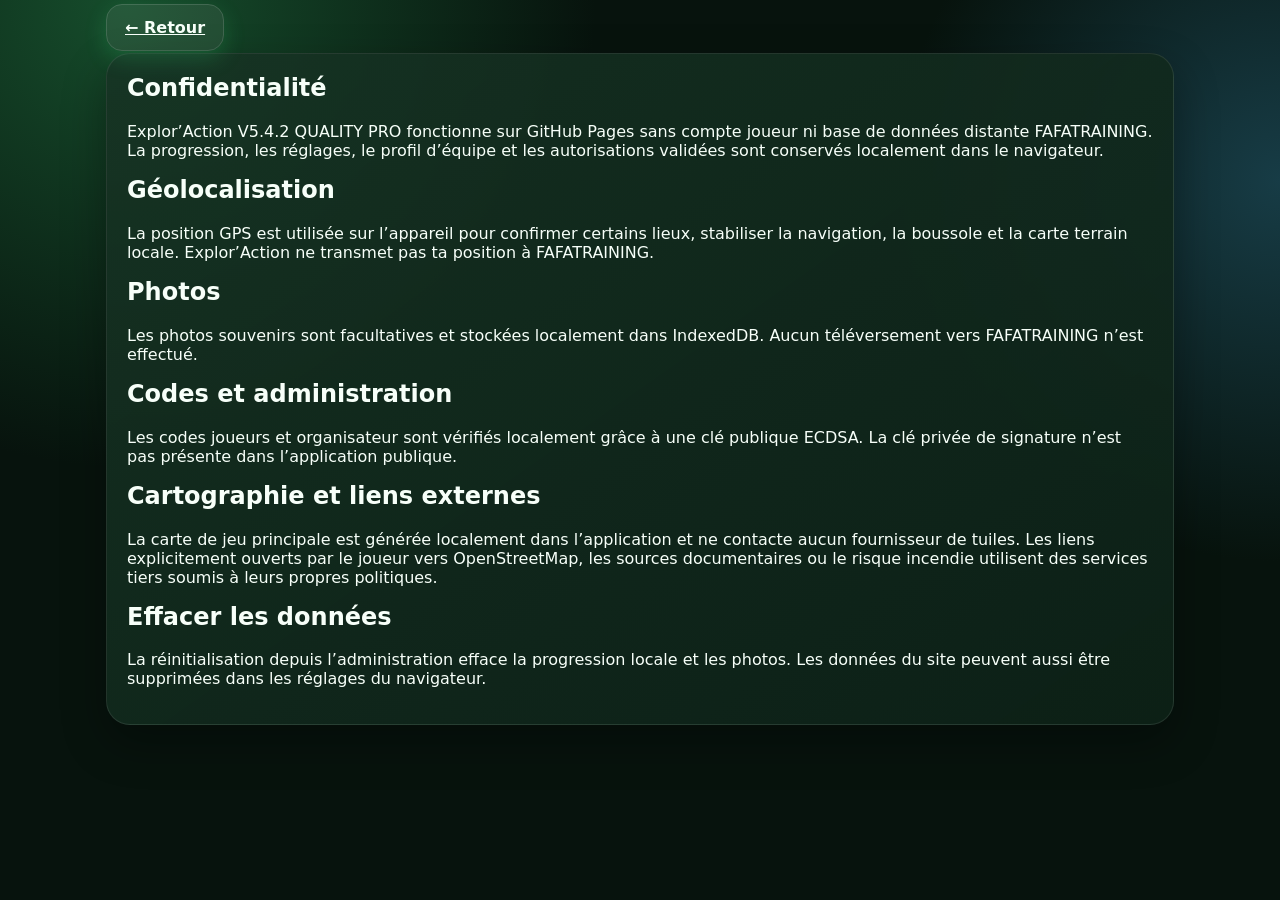
==== privacy.html @ eb4319bc "Add files via upload" ====
<!doctype html><html lang="fr"><head><meta charset="utf-8"><meta name="viewport" content="width=device-width,initial-scale=1"><meta name="theme-color" content="#07130d"><link rel="stylesheet" href="style.css?v=5.4.2"><title>Confidentialité – Explor’Action</title></head><body><main class="shell"><a class="btn secondary" href="./">← Retour</a><section class="card" style="margin-top:16px"><h1>Confidentialité</h1><p>Explor’Action V5.4.2 QUALITY PRO fonctionne sur GitHub Pages sans compte joueur ni base de données distante FAFATRAINING. La progression, les réglages, le profil d’équipe et les autorisations validées sont conservés localement dans le navigateur.</p><h2>Géolocalisation</h2><p>La position GPS est utilisée sur l’appareil pour confirmer certains lieux, stabiliser la navigation, la boussole et la carte terrain locale. Explor’Action ne transmet pas ta position à FAFATRAINING.</p><h2>Photos</h2><p>Les photos souvenirs sont facultatives et stockées localement dans IndexedDB. Aucun téléversement vers FAFATRAINING n’est effectué.</p><h2>Codes et administration</h2><p>Les codes joueurs et organisateur sont vérifiés localement grâce à une clé publique ECDSA. La clé privée de signature n’est pas présente dans l’application publique.</p><h2>Cartographie et liens externes</h2><p>La carte de jeu principale est générée localement dans l’application et ne contacte aucun fournisseur de tuiles. Les liens explicitement ouverts par le joueur vers OpenStreetMap, les sources documentaires ou le risque incendie utilisent des services tiers soumis à leurs propres politiques.</p><h2>Effacer les données</h2><p>La réinitialisation depuis l’administration efface la progression locale et les photos. Les données du site peuvent aussi être supprimées dans les réglages du navigateur.</p></section></main></body></html>
---- style.css ----
:root{--bg:#07130d;--panel:#10241a;--panel2:#173324;--green:#35e078;--mint:#a8ffc7;--white:#f7fff9;--muted:#a9c5b2;--danger:#ff6b6b;--gold:#ffd166;--blue:#4cc9f0;--r:24px}*{box-sizing:border-box}html{background:var(--bg);color:var(--white);font-family:Inter,ui-sans-serif,system-ui,-apple-system,BlinkMacSystemFont,"Segoe UI",sans-serif}body{margin:0;min-height:100vh;background:radial-gradient(circle at 10% 0,#164d2c 0,transparent 32%),radial-gradient(circle at 100% 20%,#173c46 0,transparent 26%),var(--bg)}button,input,select{font:inherit}button{cursor:pointer}.shell{width:min(1100px,100%);margin:auto;padding:18px 16px 96px}.top{display:flex;align-items:center;gap:14px;margin:8px 0 18px}.brand{width:74px;height:74px;border-radius:50%;object-fit:contain;filter:drop-shadow(0 8px 18px #0008)}h1,h2,h3,p{margin-top:0}.eyebrow{font-size:.78rem;letter-spacing:.16em;text-transform:uppercase;color:var(--mint);font-weight:800}.title{font-size:clamp(1.8rem,5vw,3.4rem);line-height:.95;margin-bottom:8px}.subtitle{color:var(--muted);line-height:1.5}.card{background:linear-gradient(145deg,#173324dd,#0d2117ee);border:1px solid #ffffff17;border-radius:var(--r);box-shadow:0 18px 45px #0005;padding:20px}.hero{padding:26px;background:linear-gradient(135deg,#1e5d36,#10291d 55%,#10323b);overflow:hidden;position:relative}.hero:after{content:"";position:absolute;width:260px;height:260px;border-radius:50%;background:#35e07818;right:-80px;top:-100px}.row{display:flex;gap:12px;align-items:center;flex-wrap:wrap}.grid{display:grid;grid-template-columns:repeat(auto-fit,minmax(250px,1fr));gap:16px}.btn{border:0;border-radius:16px;padding:13px 18px;font-weight:850;background:var(--green);color:#04130a;box-shadow:0 8px 22px #35e07833}.btn.secondary{background:#ffffff12;color:var(--white);border:1px solid #ffffff22}.btn.danger{background:var(--danger);color:#1c0505}.btn.gold{background:var(--gold);color:#251b00}.btn:disabled{opacity:.4;cursor:not-allowed}.input{width:100%;padding:14px 15px;border-radius:14px;border:1px solid #ffffff20;background:#06140d;color:var(--white);outline:none}.input:focus{border-color:var(--green)}label{font-weight:750;font-size:.9rem;color:var(--mint);display:block;margin:12px 0 7px}.mission{position:relative;overflow:hidden;min-height:230px;display:flex;flex-direction:column}.mission .icon{font-size:2rem}.mission .meta{color:var(--muted);font-size:.9rem}.mission .progress{margin-top:auto}.bar{height:9px;background:#ffffff12;border-radius:99px;overflow:hidden}.bar>i{display:block;height:100%;background:linear-gradient(90deg,var(--green),var(--blue));border-radius:99px}.pill{display:inline-flex;align-items:center;gap:6px;background:#ffffff10;border:1px solid #ffffff17;border-radius:999px;padding:7px 10px;font-size:.78rem;font-weight:750;color:#dfffe8}.stats{display:grid;grid-template-columns:repeat(4,1fr);gap:8px;margin:14px 0}.stat{background:#06140d;border-radius:16px;padding:12px;text-align:center}.stat b{font-size:1.25rem;display:block}.stat small{color:var(--muted)}.nav{position:fixed;left:50%;bottom:10px;transform:translateX(-50%);width:min(680px,calc(100% - 20px));background:#0b1e15ed;backdrop-filter:blur(18px);border:1px solid #ffffff1c;border-radius:22px;padding:8px;display:grid;grid-template-columns:repeat(5,1fr);z-index:20}.nav button{background:transparent;border:0;color:var(--muted);padding:8px 3px;font-size:.73rem}.nav button b{display:block;color:var(--white);font-size:1.1rem}.step-list{display:grid;gap:10px}.step{display:flex;gap:12px;align-items:center;padding:12px;border-radius:16px;background:#ffffff08;border:1px solid #ffffff10}.step.lock{opacity:.45}.step.done{border-color:#35e07855}.num{width:38px;height:38px;border-radius:12px;display:grid;place-items:center;background:#ffffff10;font-weight:900}.map{position:relative;height:380px;border-radius:22px;background:linear-gradient(150deg,#193c2a,#0b2d32);overflow:hidden;border:1px solid #ffffff18}.map:before{content:"";position:absolute;inset:0;background:repeating-linear-gradient(25deg,transparent 0 32px,#ffffff08 33px 34px),repeating-linear-gradient(115deg,transparent 0 45px,#ffffff06 46px 47px)}.sea{position:absolute;right:-8%;top:-10%;width:48%;height:125%;background:#16708a66;transform:rotate(8deg);border-left:2px solid #6bdcff55}.marker{position:absolute;width:34px;height:34px;border-radius:50% 50% 50% 0;transform:rotate(-45deg);background:var(--green);border:3px solid #d9ffe5;display:grid;place-items:center;box-shadow:0 8px 18px #0008}.marker span{transform:rotate(45deg);font-size:.72rem;font-weight:900;color:#04130a}.marker.lock{background:#68736c}.marker.done{background:var(--gold)}.player{position:absolute;width:20px;height:20px;background:var(--blue);border:4px solid white;border-radius:50%;box-shadow:0 0 0 7px #4cc9f033}.challenge{font-size:1.08rem;line-height:1.55}.feedback{min-height:24px;font-weight:800}.good{color:var(--green)}.bad{color:var(--danger)}.hint{border-left:4px solid var(--gold);background:#ffd16612;padding:12px;border-radius:0 12px 12px 0}.inventory{display:flex;gap:8px;flex-wrap:wrap}.token{background:#35e07815;border:1px solid #35e07844;color:var(--mint);padding:9px 11px;border-radius:12px;font-size:.85rem}.codebox{font-size:1.8rem;font-weight:950;letter-spacing:.14em;background:#06140d;padding:15px;border-radius:14px;text-align:center;color:var(--gold);word-break:break-all}.admin-list{display:grid;gap:10px}.admin-code{background:#06140d;padding:13px;border-radius:14px}.small{font-size:.82rem;color:var(--muted)}.modal{position:fixed;inset:0;background:#020a06dd;display:grid;place-items:center;padding:18px;z-index:50}.modal>.card{width:min(560px,100%);max-height:90vh;overflow:auto}.hidden{display:none!important}#toast{position:fixed;top:16px;left:50%;transform:translateX(-50%) translateY(-120px);background:#f7fff9;color:#07130d;padding:11px 16px;border-radius:999px;font-weight:850;z-index:99;transition:.25s;box-shadow:0 10px 35px #0008}#toast.show{transform:translateX(-50%) translateY(0)}.warning{background:#ff6b6b12;border:1px solid #ff6b6b44;color:#ffdada;padding:12px;border-radius:14px}.success-screen{text-align:center;padding:30px 10px}.trophy{font-size:5rem}.photo-box{border:2px dashed #ffffff2c;padding:16px;border-radius:16px;text-align:center}.toggle{display:flex;gap:8px;flex-wrap:wrap}.toggle button.active{background:var(--green);color:#04130a}.section-title{margin:28px 0 12px}.back{margin-bottom:12px}.timer{font-variant-numeric:tabular-nums}.access{max-width:520px;margin:7vh auto 0}.access .brand{width:130px;height:130px;display:block;margin:0 auto 16px}.center{text-align:center}@media(max-width:620px){.shell{padding:12px 12px 92px}.top .brand{width:58px;height:58px}.card{padding:16px}.stats{grid-template-columns:repeat(2,1fr)}.map{height:330px}.title{font-size:2rem}.nav{bottom:6px}.hero{padding:20px}}
/* V2 – guide FAFATRAINING interactif */
.access-wide{max-width:980px;margin:3vh auto 0}.access-brand{display:flex;align-items:center;gap:18px;margin-bottom:18px}.access-logo{width:108px;height:108px;border-radius:50%;object-fit:cover;box-shadow:0 14px 35px #0008;border:1px solid #ffffff22}.access-grid{display:grid;grid-template-columns:1.15fr .85fr;gap:16px;align-items:stretch}.access-panel{display:flex;flex-direction:column;justify-content:center}.code-input{font-size:1.05rem;letter-spacing:.08em}.brand-logo{width:74px;height:74px;border-radius:50%;object-fit:cover;filter:drop-shadow(0 8px 18px #0008)}.guide-card{display:grid;grid-template-columns:minmax(130px,210px) 1fr;gap:18px;align-items:center;background:linear-gradient(145deg,#111f18,#0b1611);border:1px solid #ffffff18;border-radius:var(--r);overflow:hidden;min-height:220px;box-shadow:0 18px 45px #0005}.guide-visual{align-self:stretch;min-height:220px;background:radial-gradient(circle at 50% 40%,#35e07820,transparent 52%),#030806;overflow:hidden}.guide-visual img{width:100%;height:100%;object-fit:cover;object-position:50% 15%;mix-blend-mode:screen}.guide-copy{padding:20px 20px 20px 0}.guide-copy p{color:var(--muted);line-height:1.55;margin-bottom:0}.guide-label{display:inline-flex;padding:6px 9px;border-radius:999px;background:#35e07817;border:1px solid #35e07842;color:var(--mint);font-size:.72rem;font-weight:900;letter-spacing:.08em;text-transform:uppercase}.home-hero{display:grid;grid-template-columns:1fr 230px;align-items:end;padding-bottom:0}.home-hero-copy{padding-bottom:26px;z-index:2}.hero-avatar{width:100%;max-height:300px;object-fit:contain;object-position:bottom;align-self:end;mix-blend-mode:screen;filter:drop-shadow(0 18px 30px #0009)}.mission-grid .mission{min-height:360px}.mission-avatar{position:absolute;right:-24px;bottom:-6px;width:150px;height:225px;object-fit:cover;object-position:50% 15%;opacity:.24;mix-blend-mode:screen;pointer-events:none;filter:saturate(.9)}.mission-content{position:relative;z-index:2;padding-right:56px;display:flex;flex-direction:column;height:100%}.mission-content .progress{margin-top:auto}.app-footer{margin:30px 0 4px;padding:16px;display:flex;align-items:center;justify-content:center;gap:12px;color:var(--muted);font-size:.82rem}.footer-logo{width:54px;height:54px;border-radius:50%;object-fit:cover}.modal-guide{position:relative}.modal-close{position:absolute;right:14px;top:10px;border:0;background:#ffffff10;color:white;width:36px;height:36px;border-radius:50%;font-size:1.4rem;z-index:2}.briefing{min-height:580px;border-radius:32px;overflow:hidden;background:linear-gradient(135deg,#184e2f,#0b1c13 55%,#0d2a31);border:1px solid #ffffff18;display:grid;grid-template-columns:1.15fr .85fr;align-items:end;box-shadow:0 24px 60px #0007}.brief-copy{padding:34px;align-self:center}.brief-copy .eyebrow{margin-top:16px}.brief-facts{display:flex;flex-wrap:wrap;gap:8px;margin:18px 0 20px}.brief-facts span{background:#ffffff0d;border:1px solid #ffffff18;border-radius:999px;padding:8px 10px;color:#dfffe8;font-size:.8rem}.brief-avatar{width:100%;height:560px;object-fit:contain;object-position:bottom;mix-blend-mode:screen;filter:drop-shadow(0 20px 34px #0009)}.mission-head{display:grid;grid-template-columns:76px 1fr 56px;gap:14px;align-items:center;margin:8px 0 14px}.mission-head-avatar{width:76px;height:76px;border-radius:20px;object-fit:cover;object-position:50% 10%;border:1px solid #ffffff20;mix-blend-mode:screen}.mini-logo{width:52px;height:52px;border-radius:50%;object-fit:cover}.step-hero{display:grid;grid-template-columns:1fr 150px;align-items:end;padding-bottom:0}.step-hero>div{padding-bottom:22px;z-index:2}.step-avatar{height:190px;width:150px;object-fit:cover;object-position:50% 10%;align-self:end;mix-blend-mode:screen;opacity:.72}.discovery{margin-top:18px;padding:16px;border-radius:20px;background:linear-gradient(145deg,#183b28,#0b1d14);border:1px solid #35e0783a;animation:popIn .35s ease}.discovery-title{display:flex;align-items:center;justify-content:space-between;font-weight:950;color:var(--mint);font-size:1.05rem}.discovery-body{display:grid;grid-template-columns:94px 1fr;gap:14px;align-items:center}.discovery-body img{width:94px;height:120px;object-fit:cover;object-position:50% 10%;border-radius:16px;mix-blend-mode:screen}.discovery-body p{margin:0;line-height:1.55}.speak-btn{border:1px solid #ffffff1c;background:#ffffff0c;color:var(--white);border-radius:999px;padding:7px 10px}.journal details,.solution{background:#06140d;border:1px solid #ffffff12;border-radius:14px;padding:11px 13px;margin:8px 0}.journal summary,.solution summary{cursor:pointer;font-weight:850;color:#e9fff0}.journal p{color:var(--muted);line-height:1.55}.score-guide{display:flex;align-items:center;gap:14px}.score-guide img{width:90px;height:110px;object-fit:cover;object-position:50% 10%;border-radius:18px;mix-blend-mode:screen}.badges{display:flex;gap:8px;flex-wrap:wrap;margin:8px 0 14px}.badge{padding:8px 10px;border-radius:999px;background:#ffd16614;border:1px solid #ffd1664a;color:#ffe8a6;font-weight:800;font-size:.8rem}.final-screen{display:grid;grid-template-columns:220px 1fr;align-items:end;text-align:left}.final-avatar{width:220px;max-height:360px;object-fit:cover;object-position:50% 8%;mix-blend-mode:screen;align-self:end}.final-screen .trophy{font-size:3.4rem}.final-screen input{max-width:440px}.mission-maillol{background:linear-gradient(145deg,#1b3624,#0e1f15)}.mission-wine{background:linear-gradient(145deg,#39231c,#16140e)}.mission-art{background:linear-gradient(145deg,#282a38,#10131b)}.mission-nature{background:linear-gradient(145deg,#123947,#0a1d23)}@keyframes popIn{from{opacity:0;transform:translateY(10px) scale(.98)}to{opacity:1;transform:none}}
@media(max-width:760px){.access-grid,.briefing{grid-template-columns:1fr}.guide-card{grid-template-columns:110px 1fr}.guide-visual{min-height:190px}.guide-copy{padding:16px 16px 16px 0}.home-hero{grid-template-columns:1fr 130px}.hero-avatar{max-height:220px}.briefing{min-height:unset}.brief-avatar{height:340px;order:-1;margin-top:-40px}.brief-copy{padding:22px}.mission-content{padding-right:40px}.mission-avatar{width:125px;height:190px}.final-screen{grid-template-columns:120px 1fr}.final-avatar{width:120px;height:240px}.discovery-body{grid-template-columns:76px 1fr}.discovery-body img{width:76px;height:100px}}
@media(max-width:520px){.access-brand{align-items:flex-start}.access-logo{width:82px;height:82px}.guide-card{grid-template-columns:1fr}.guide-visual{height:170px;min-height:0}.guide-visual img{object-fit:contain;object-position:center top}.guide-copy{padding:0 16px 18px}.home-hero{grid-template-columns:1fr 105px}.hero-avatar{max-height:185px}.mission-head{grid-template-columns:58px 1fr 42px}.mission-head-avatar{width:58px;height:58px}.mini-logo{width:40px;height:40px}.step-hero{grid-template-columns:1fr 95px}.step-avatar{width:95px;height:150px}.final-screen{grid-template-columns:1fr;text-align:center}.final-avatar{width:160px;height:210px;margin:auto}.final-screen input{margin:auto}.discovery-body{grid-template-columns:1fr;text-align:center}.discovery-body img{margin:auto;width:100px;height:120px}.score-guide img{width:70px;height:90px}}

/* EXPLOR’ACTION V3 — affordances claires : un bouton ressemble à un bouton, une info reste une info */
.explor-hero{align-items:center}.hero-actions,.feature-actions{display:flex;gap:10px;flex-wrap:wrap;margin-top:18px}.feature-actions{display:grid;grid-template-columns:repeat(4,minmax(130px,1fr));width:100%}.mini-action{cursor:pointer;border:1px solid rgba(255,255,255,.16);background:rgba(255,255,255,.055);color:inherit;border-radius:16px;padding:12px;text-align:left;transition:.2s}.mini-action:hover,.mini-action:focus{transform:translateY(-2px);border-color:var(--green);background:rgba(116,255,62,.08)}.mini-action b,.mini-action small{display:block}.mini-action small{opacity:.65;margin-top:4px}.flow-card{margin:16px 0;padding:16px;border:1px solid rgba(255,255,255,.1);border-radius:22px;background:rgba(255,255,255,.025)}.flow-title{display:flex;justify-content:space-between;gap:16px;align-items:end;margin-bottom:12px}.flow-title span{font-weight:900}.flow-title small{opacity:.65}.flow-steps{display:grid;grid-template-columns:repeat(3,1fr);gap:10px}.flow-steps button{cursor:pointer;color:inherit;text-align:left;border:1px solid rgba(255,255,255,.1);border-radius:16px;background:rgba(255,255,255,.04);padding:14px}.flow-steps button:hover{border-color:var(--green)}.flow-steps span{display:inline-grid;place-items:center;width:28px;height:28px;border-radius:50%;background:var(--green);color:#071108;font-weight:900;margin-right:8px}.flow-steps b,.flow-steps small{display:block}.flow-steps small{opacity:.6;margin:5px 0 0 36px}.section-block{scroll-margin-top:12px;margin-top:20px}.section-head{display:flex;justify-content:space-between;align-items:end;gap:20px;margin-bottom:12px}.village-strip{display:flex;gap:12px;overflow-x:auto;padding:4px 2px 14px;scroll-snap-type:x mandatory}.village-card{scroll-snap-align:start;cursor:pointer;flex:0 0 260px;min-height:245px;text-align:left;border-radius:22px;border:1px solid rgba(255,255,255,.12);padding:18px;color:inherit;background:linear-gradient(145deg,rgba(255,255,255,.07),rgba(255,255,255,.025));transition:.2s}.village-card:hover,.village-card.selected{transform:translateY(-3px);border-color:var(--green);box-shadow:0 0 0 1px rgba(116,255,62,.2),0 16px 40px rgba(0,0,0,.2)}.village-card .vicon{font-size:28px}.village-card small{display:block;text-transform:uppercase;font-weight:900;color:var(--green);margin-top:12px}.village-card p{opacity:.72}.availability{display:inline-block;margin-top:8px;padding:7px 10px;border-radius:999px;background:rgba(255,255,255,.08);font-size:12px}.availability.ready{background:rgba(116,255,62,.13);color:var(--green)}.setting-grid{display:grid;grid-template-columns:1fr 1fr;gap:12px}.big-toggle{display:grid;grid-template-columns:repeat(3,1fr);gap:8px}.big-toggle button{cursor:pointer;border:1px solid rgba(255,255,255,.12);background:rgba(255,255,255,.04);color:inherit;border-radius:14px;padding:14px}.big-toggle button.active{border-color:var(--green);background:rgba(116,255,62,.12);color:var(--green);font-weight:900}.launch-card{display:grid;grid-template-columns:150px 1fr;gap:18px;align-items:center}.launch-card img{width:100%;max-height:190px;object-fit:contain}.mission-grid{display:grid;grid-template-columns:repeat(2,1fr);gap:14px;margin-top:16px}.mission-select{cursor:pointer;display:grid;grid-template-columns:60px 1fr;gap:12px;text-align:left;color:inherit;border:1px solid rgba(255,255,255,.12);background:rgba(255,255,255,.035);border-radius:22px;padding:18px}.mission-select:hover{border-color:var(--green);transform:translateY(-2px)}.mission-select>span{font-size:38px}.notice{margin:16px 0;padding:14px;border-radius:16px;background:rgba(255,193,7,.08);border:1px solid rgba(255,193,7,.25)}.territory-map{position:relative;min-height:560px;border-radius:24px;margin-top:16px;background:radial-gradient(circle at 50% 45%,rgba(116,255,62,.12),transparent 35%),linear-gradient(145deg,#14242b,#091116);overflow:hidden}.territory-pin{position:absolute;left:var(--x);top:var(--y);transform:translate(-50%,-50%);cursor:pointer;border:1px solid rgba(255,255,255,.16);background:#111d22;color:white;border-radius:16px;padding:10px}.territory-pin span{display:block;font-size:11px;margin-top:3px}.territory-pin.ready{border-color:var(--green);box-shadow:0 0 20px rgba(116,255,62,.25)}.leaderboard{display:grid;gap:8px;margin-top:16px}.leaderboard>div{display:flex;justify-content:space-between;gap:15px;padding:14px;border-radius:14px;background:rgba(255,255,255,.045)}
@media(max-width:760px){.feature-actions{grid-template-columns:1fr 1fr}.flow-steps{grid-template-columns:1fr}.flow-title,.section-head{align-items:flex-start;flex-direction:column}.setting-grid,.mission-grid{grid-template-columns:1fr}.big-toggle{grid-template-columns:1fr}.launch-card{grid-template-columns:100px 1fr}.village-card{flex-basis:82vw}.territory-map{min-height:650px}}

/* EXPLOR’ACTION V5.4 — interface joueur, randonnée, GPS, narration et accessibilité */
body{overscroll-behavior-y:none}.topbar{display:flex;align-items:center;justify-content:space-between;gap:14px;margin:6px 0 16px}.top-actions{display:flex;align-items:center;gap:8px}.icon-btn{width:44px;height:44px;border-radius:14px;border:1px solid #ffffff22;background:#ffffff0e;color:#fff}.explor-hero{display:grid;grid-template-columns:1fr 220px;gap:20px;align-items:center}.hero-actions,.home-tools,.info-chips{display:flex;flex-wrap:wrap;gap:9px;margin-top:14px}.tool-btn{border:1px solid #ffffff22;background:#ffffff0d;color:#fff;border-radius:14px;padding:11px 13px;font-weight:800}.tool-btn:hover{border-color:var(--green);background:#35e07812}.flow-card{margin:16px 0;padding:16px;border:1px solid #ffffff18;background:#ffffff06;border-radius:20px}.flow-title{display:flex;justify-content:space-between;align-items:end;gap:12px;margin-bottom:10px}.flow-steps{display:grid;grid-template-columns:repeat(3,1fr);gap:10px}.flow-steps button{border:1px solid #ffffff18;background:#07180f;color:#fff;border-radius:16px;padding:14px;text-align:left}.flow-steps button:hover{border-color:var(--green)}.flow-steps span{display:inline-grid;place-items:center;width:29px;height:29px;border-radius:50%;background:var(--green);color:#05150b;font-weight:950;margin-right:8px}.flow-steps small,.flow-steps b{display:block}.flow-steps small{color:var(--muted);margin:5px 0 0 38px}.section-block{margin-top:24px;scroll-margin-top:10px}.section-head{display:flex;align-items:end;justify-content:space-between;gap:20px;margin-bottom:12px}.village-strip{display:flex;gap:12px;overflow:auto;padding:2px 2px 12px;scroll-snap-type:x mandatory}.village-card{flex:0 0 260px;scroll-snap-align:start;min-height:240px;border:1px solid #ffffff18;border-radius:22px;background:linear-gradient(145deg,#173324aa,#0b1911);color:#fff;padding:18px;text-align:left}.village-card.selected{cursor:pointer;border-color:#35e07880}.village-card.disabled{cursor:default;opacity:.62;filter:saturate(.6)}.village-card .vicon{font-size:30px}.village-card small{display:block;color:var(--mint);font-weight:850;text-transform:uppercase;margin-top:10px}.availability{display:inline-block;margin-top:8px;padding:7px 10px;border-radius:999px;background:#ffffff0c;border:1px solid #ffffff16;font-size:.75rem}.availability.ready{color:var(--mint);border-color:#35e07855;background:#35e07812}.setting-grid,.preflight-grid{display:grid;grid-template-columns:1fr 1fr;gap:14px}.big-toggle{display:grid;grid-template-columns:repeat(3,1fr);gap:8px}.big-toggle button{border:1px solid #ffffff1c;background:#06140d;color:#fff;border-radius:14px;padding:12px}.big-toggle button.active{background:#35e07818;border-color:var(--green);color:var(--mint);font-weight:900}.mission-grid{display:grid;grid-template-columns:repeat(2,1fr);gap:14px}.mission-select{display:grid;grid-template-columns:55px 1fr;gap:12px;text-align:left;border:1px solid #ffffff18;background:#ffffff06;color:#fff;border-radius:22px;padding:18px}.mission-select:hover{border-color:var(--green);transform:translateY(-2px)}.mission-select>span{font-size:36px}.progress-mini,.big-progress,.mission-progress{height:8px;border-radius:99px;background:#ffffff10;overflow:hidden}.progress-mini i,.big-progress i,.mission-progress i{display:block;height:100%;background:linear-gradient(90deg,var(--green),var(--blue));border-radius:99px}.offline-status{margin-top:16px;color:var(--muted);font-size:.8rem;padding-top:12px;border-top:1px solid #ffffff14}.checklist{display:grid;gap:8px;margin:12px 0}.checklist>div{background:#06140d;border:1px solid #ffffff12;border-radius:12px;padding:10px}.preflight-launch{margin-top:14px}.mission-shell{padding-bottom:92px}.mission-head{display:grid;grid-template-columns:60px 1fr 44px 44px;gap:10px;align-items:center}.mission-logo{width:54px;height:54px;border-radius:50%;object-fit:cover}.mission-head-copy small,.mission-head-copy b{display:block}.mission-head-copy small{color:var(--mint)}.mission-progress{margin:5px 0}.mission-nav{position:fixed;z-index:30;bottom:8px;left:50%;transform:translateX(-50%);width:min(720px,calc(100% - 16px));display:grid;grid-template-columns:repeat(5,1fr);gap:4px;background:#081a12ec;backdrop-filter:blur(16px);padding:7px;border:1px solid #ffffff1a;border-radius:18px}.mission-nav button{border:0;background:transparent;color:var(--muted);padding:10px 4px;border-radius:12px;font-size:.78rem}.mission-nav button.active{background:#35e07815;color:#fff}.step-top{display:flex;justify-content:space-between;gap:14px;align-items:flex-start}.step-score{text-align:right;font-size:1.6rem;font-weight:950;color:var(--gold)}.step-score small{display:block;font-size:.7rem;color:var(--muted)}.gps-gate{margin:16px 0;padding:15px;border-radius:18px;background:#0a1710;border:1px dashed #ffffff2a}.gps-gate.open{border-style:solid;border-color:#35e07855;background:#35e0780b}.nav-info{margin-top:12px;color:#dfffe8}.locked-challenge{padding:26px;text-align:center;border-radius:18px;background:#06140d;color:var(--muted)}.sos-link{margin-top:12px;border:0;background:transparent;color:#ffb1b1;text-decoration:underline}.challenge-block{padding-top:4px}.challenge-type{display:inline-flex;padding:7px 10px;border-radius:999px;background:#4cc9f012;color:#bdefff;font-size:.78rem;font-weight:850}.choice-grid{display:grid;grid-template-columns:repeat(2,1fr)}.compass-wrap{display:flex;gap:16px;align-items:center;margin-top:10px}.compass-arrow{width:60px;height:60px;display:grid;place-items:center;border-radius:50%;border:2px solid var(--green);font-size:2rem;color:var(--green);transition:transform .25s}.photo-bonus{margin:14px 0;padding:13px;border-radius:15px;background:#4cc9f00d;border:1px solid #4cc9f033}.photo-bonus input{margin-top:8px;max-width:100%}.route-svg{position:absolute;inset:0;width:100%;height:100%;pointer-events:none}.route-svg polyline{fill:none;stroke:#ffffff55;stroke-width:.8;vector-effect:non-scaling-stroke;stroke-dasharray:2 2}.marker.current{background:var(--green);box-shadow:0 0 0 7px #35e07822}.map-list{display:grid;gap:7px;margin-top:12px}.map-row{display:flex;align-items:center;gap:12px;width:100%;text-align:left;border:1px solid #ffffff12;background:#ffffff05;color:#fff;border-radius:14px;padding:10px}.map-row>span{width:30px;height:30px;display:grid;place-items:center;border-radius:10px;background:#ffffff0d;font-weight:900}.map-row small{display:block;color:var(--muted)}.map-row.lock{opacity:.4}.map-row.current{border-color:var(--green)}.photo-grid{display:grid;grid-template-columns:repeat(auto-fill,minmax(130px,1fr));gap:10px}.photo-grid figure{margin:0;background:#06140d;border-radius:14px;overflow:hidden}.photo-grid img{width:100%;height:110px;object-fit:cover}.photo-grid figcaption{padding:8px;font-size:.72rem;color:var(--muted)}.help-grid{display:grid;grid-template-columns:repeat(3,1fr);gap:10px;margin:14px 0}.audit-card{margin:14px 0}.audit-card details{background:#06140d;border:1px solid #ffffff12;border-radius:13px;padding:10px;margin:8px 0}.audit-card a,.master-map a{color:var(--mint)}.score-row{display:flex;justify-content:space-between;gap:12px;width:100%;text-align:left;background:#06140d;color:#fff;border:1px solid #ffffff12;border-radius:14px;padding:14px}.score-row span{color:var(--muted)}.leaderboard{display:grid;gap:8px}.guide-steps p{padding:8px 0;border-bottom:1px solid #ffffff0c}.master-map{display:grid;grid-template-columns:repeat(2,1fr);gap:12px;margin:15px 0}.master-group{background:#06140d;border:1px solid #ffffff12;border-radius:16px;padding:14px}.master-group a{display:block;padding:6px 0;text-decoration:none}.info-chips .pill{background:#06140d}.preflight-grid details,.card>details{margin-top:10px}.preflight-grid summary,.card>details summary{cursor:pointer;color:var(--mint);font-weight:850}
@media(max-width:760px){.explor-hero{grid-template-columns:1fr 125px}.flow-steps,.setting-grid,.preflight-grid,.mission-grid,.master-map,.help-grid{grid-template-columns:1fr}.big-toggle{grid-template-columns:1fr}.section-head,.flow-title{align-items:flex-start;flex-direction:column}.village-card{flex-basis:82vw}.choice-grid{grid-template-columns:1fr}.mission-head{grid-template-columns:50px 1fr 40px 40px}.mission-logo{width:46px;height:46px}.score-row{flex-direction:column}.mission-nav button{font-size:.68rem}.hero-avatar{max-height:210px}}
@media(max-width:480px){.explor-hero{grid-template-columns:1fr 92px}.home-tools{display:grid;grid-template-columns:1fr 1fr}.step-top{flex-direction:column}.step-score{text-align:left}.mission-nav button{padding:9px 1px}.mission-select{grid-template-columns:42px 1fr}.mission-select>span{font-size:29px}}

/* ===== V5 — randonnée réelle, accessibilité, carte progressive ===== */
.test-banner{position:sticky;top:0;z-index:80;margin:-6px -6px 10px;padding:10px 14px;border-radius:14px;background:#7f1d1d;color:#fff;font-weight:900;text-align:center;box-shadow:0 8px 20px #0007}.test-banner.compact{position:fixed;top:8px;right:8px;left:auto;margin:0;padding:7px 10px;font-size:.72rem}.research-card{cursor:pointer;opacity:.82}.research-card:hover{opacity:1;border-color:#4cc9f066}.route-filter{display:flex;flex-wrap:wrap;gap:8px;margin:0 0 14px}.route-filter button{border:1px solid #ffffff20;background:#06140d;color:#fff;border-radius:999px;padding:10px 14px;font-weight:850}.route-filter button.active{border-color:var(--green);background:#35e07818}.mission-kickers{display:flex;align-items:center;justify-content:space-between;gap:10px;flex-wrap:wrap}.difficulty-chip{display:inline-flex;align-items:center;gap:6px;padding:6px 10px;border-radius:999px;font-size:.76rem;font-weight:950;border:1px solid #ffffff22;white-space:nowrap}.difficulty-chip.route-facile,.route-facile .difficulty-chip{background:#35e07816;border-color:#35e07866;color:#aef7c8}.difficulty-chip.route-intermediaire,.route-intermediaire .difficulty-chip{background:#4cc9f014;border-color:#4cc9f066;color:#bdefff}.difficulty-chip.route-difficile,.route-difficile .difficulty-chip{background:#ffffff0f;border-color:#ffffff55;color:#fff}.physical-card{position:relative;overflow:hidden}.physical-card:before{content:"";position:absolute;left:0;top:0;bottom:0;width:4px;background:#ffffff33}.physical-card.route-facile:before{background:#35e078}.physical-card.route-intermediaire:before{background:#4cc9f0}.physical-card.route-difficile:before{background:#fff}.route-stats{display:flex;flex-wrap:wrap;gap:7px;margin:12px 0}.route-stats span{display:inline-flex;padding:7px 9px;border-radius:11px;background:#06140d;border:1px solid #ffffff12;font-size:.78rem;color:#eaf5ee}.preflight-stats span{font-size:.82rem}.etr{display:grid;grid-template-columns:repeat(3,1fr);gap:7px;margin:10px 0}.etr>span{display:flex;flex-direction:column;gap:2px;padding:9px;border-radius:12px;background:#ffffff07;border:1px solid #ffffff10;font-weight:900}.etr small{font-weight:500;color:var(--muted)}.metric-note{font-size:.77rem;color:var(--muted);line-height:1.45}.team-card label{display:block;margin-top:9px}.accessibility-card{margin-top:14px}.a11y-grid{display:grid;grid-template-columns:repeat(2,1fr);gap:10px;margin-top:12px}.a11y-grid label{display:flex;align-items:center;gap:8px;padding:10px;border-radius:12px;background:#06140d;border:1px solid #ffffff12}.method-card{margin-top:14px;border-color:#4cc9f033}.research-route{padding:12px 0;border-bottom:1px solid #ffffff12}.research-route:last-child{border-bottom:0}.research-route a{color:var(--mint)}.leaflet-map{height:330px;border-radius:18px;overflow:hidden;margin:12px 0;background:#07180f;border:1px solid #ffffff14;position:relative}.territory-map{height:420px}.map-loading{position:absolute;inset:0;display:grid;place-items:center;color:var(--muted);padding:20px;text-align:center}.schematic-map{margin-top:12px}.premium-result{padding:24px}.result-head{display:flex;gap:16px;align-items:center}.result-head img{width:92px;height:92px;border-radius:50%;object-fit:cover}.result-grid{display:grid;grid-template-columns:repeat(3,1fr);gap:10px;margin:18px 0}.result-grid>div{padding:15px;border-radius:16px;background:#06140d;border:1px solid #ffffff14;text-align:center}.result-grid b{display:block;font-size:1.35rem;color:var(--mint)}.result-grid small{color:var(--muted)}.result-actions{margin-top:18px}.a11y-large{font-size:118%}.a11y-contrast{--muted:#e1eee6}.a11y-contrast .card,.a11y-contrast .flow-card,.a11y-contrast .village-card{border-color:#ffffff55}.a11y-contrast .small,.a11y-contrast .subtitle{color:#e7f2eb}.a11y-reduce *{scroll-behavior:auto!important;animation:none!important;transition:none!important}.code-input{min-height:92px;resize:vertical;font-family:ui-monospace,SFMono-Regular,Menlo,monospace;word-break:break-all}.leaflet-container{font-family:inherit}.leaflet-popup-content-wrapper,.leaflet-popup-tip{background:#fff;color:#111}
@media(max-width:760px){.a11y-grid,.result-grid{grid-template-columns:1fr}.etr{grid-template-columns:1fr 1fr 1fr}.leaflet-map{height:280px}.territory-map{height:330px}.result-head{align-items:flex-start}.result-head img{width:70px;height:70px}}
@media(max-width:480px){.etr{grid-template-columns:1fr}.route-filter{display:grid;grid-template-columns:1fr 1fr}.result-head{flex-direction:column}.result-grid{grid-template-columns:1fr 1fr}}
.validation-chip{display:inline-block;margin:10px 0 4px;padding:7px 10px;border-radius:999px;border:1px solid rgba(255,185,70,.45);background:rgba(255,185,70,.10);font-size:.78rem;font-weight:800}

/* ===== V5.4 — expérience joueur épurée & narrative ===== */
.home-clean{padding-top:10px}.compact-top{margin-bottom:18px}.clean-home-hero{min-height:520px;display:grid;grid-template-columns:minmax(0,1.3fr) minmax(220px,.7fr);align-items:end;padding:42px 42px 0}.clean-home-hero .home-copy{padding-bottom:42px;position:relative;z-index:2}.clean-home-hero h1{font-size:clamp(2.7rem,7vw,5rem);margin:4px 0 6px;letter-spacing:-.05em}.home-mantra{font-size:clamp(1.15rem,2.4vw,1.65rem);font-weight:900;color:var(--mint);margin-bottom:10px}.big-cta{padding:15px 22px;font-size:1rem}.home-secondary{display:flex;gap:16px;align-items:center;flex-wrap:wrap;margin-top:14px}.text-link{border:0;background:transparent;color:var(--mint);font-weight:850;padding:7px 0;text-decoration:none}.text-link:hover{text-decoration:underline}.home-progress{font-size:.8rem;color:var(--muted)}.clean-avatar{max-height:440px;align-self:end}.home-promise{display:grid;grid-template-columns:repeat(4,1fr);gap:10px;margin-top:14px}.home-promise span{background:#ffffff08;border:1px solid #ffffff12;border-radius:16px;padding:13px;text-align:center;font-size:.82rem;font-weight:800;color:#dff8e6}.screen-intro{display:grid;grid-template-columns:auto 1fr;gap:16px;align-items:start;margin:22px 0 18px}.screen-intro h1{font-size:clamp(2rem,5vw,3.4rem);margin-bottom:7px}.step-counter{display:inline-grid;place-items:center;min-width:48px;height:36px;border-radius:999px;background:#35e07816;border:1px solid #35e07855;color:var(--mint);font-weight:950;font-size:.78rem}.territory-grid{display:grid;grid-template-columns:repeat(2,1fr);gap:14px}.territory-player-card{border:1px solid #ffffff16;background:linear-gradient(145deg,#11281c,#0b1c13);border-radius:22px;color:#fff;padding:20px;text-align:left;display:grid;grid-template-columns:58px 1fr;gap:14px;min-height:190px}.territory-player-card.ready{border-color:#35e07866;box-shadow:0 12px 35px #35e07812}.territory-player-card.soon{opacity:.72}.territory-player-card:hover{transform:translateY(-2px);border-color:#ffffff38}.territory-player-card .territory-icon{font-size:2.3rem}.territory-player-card small{color:var(--mint);font-weight:800}.territory-player-card h2{margin:5px 0 8px}.territory-player-card p{color:var(--muted);line-height:1.45}.territory-player-card b{color:var(--mint)}.back-link{margin:18px 0}.territory-story{min-height:430px;display:grid;grid-template-columns:minmax(0,1.25fr) minmax(210px,.75fr);align-items:end;padding:34px 34px 0}.territory-story>div{padding-bottom:34px;z-index:2}.territory-story h1{font-size:clamp(2.2rem,5vw,3.8rem);margin:7px 0 14px}.territory-lead{font-size:1.05rem;line-height:1.65;max-width:720px}.scenario-note{color:var(--muted);font-size:.83rem;line-height:1.5;border-left:3px solid #35e07855;padding-left:11px;margin-top:14px}.territory-progress{display:inline-flex;align-items:center;gap:9px;margin-top:16px;padding:9px 12px;border-radius:14px;background:#06140d;border:1px solid #ffffff16}.territory-progress b{font-size:1.25rem;color:var(--mint)}.compact-section{margin-top:20px}.clean-filter{margin-bottom:16px}.player-mission-grid{grid-template-columns:repeat(2,1fr)}.mission-player-card{border:1px solid #ffffff16;background:linear-gradient(145deg,#122a1d,#0a1a12);border-radius:24px;color:#fff;padding:20px;text-align:left;min-height:330px;display:flex;flex-direction:column;gap:8px;position:relative;overflow:hidden}.mission-player-card:before{content:"";position:absolute;left:0;top:0;bottom:0;width:4px;background:#ffffff33}.mission-player-card.route-facile:before{background:#35e078}.mission-player-card.route-intermediaire:before{background:#4cc9f0}.mission-player-card.route-difficile:before{background:#fff}.mission-player-card:hover{transform:translateY(-2px);border-color:#ffffff38}.mission-card-top{display:flex;align-items:center;justify-content:space-between}.mission-icon{font-size:2rem}.mission-player-card>small{color:var(--mint);font-weight:800}.mission-player-card h3{font-size:1.35rem;margin:2px 0 4px}.mission-player-card p{color:var(--muted);line-height:1.5}.player-metrics{display:flex;gap:7px;flex-wrap:wrap;margin:8px 0}.player-metrics span{display:inline-flex;align-items:center;gap:5px;border-radius:12px;background:#06140d;border:1px solid #ffffff12;padding:8px 9px;color:#dff5e6;font-size:.76rem}.player-metrics.large span{padding:10px 12px;font-size:.82rem}.card-bottom{margin-top:auto;padding-top:12px;border-top:1px solid #ffffff10;display:flex;justify-content:space-between;gap:10px;color:var(--muted);font-size:.78rem}.card-bottom b{color:var(--mint)}.adventure-detail{min-height:500px;display:grid;grid-template-columns:minmax(0,1.2fr) minmax(220px,.8fr);align-items:end;padding:34px 34px 0}.adventure-detail>div{padding-bottom:34px;z-index:2}.adventure-detail h1{font-size:clamp(2.4rem,6vw,4rem);margin:9px 0 13px}.adventure-teaser{font-size:1.05rem;line-height:1.6;max-width:700px}.detail-grid{display:grid;grid-template-columns:1fr 1fr;gap:14px;margin-top:14px}.detail-grid .card{line-height:1.6}.objective-box{display:flex;flex-direction:column;gap:5px;margin-top:18px;padding:14px;border-radius:16px;background:#35e07810;border:1px solid #35e07838}.objective-box small{color:var(--mint);font-weight:950;letter-spacing:.08em}.objective-box b{font-size:1.05rem}.terrain-dl{margin:0;display:grid;gap:8px}.terrain-dl>div{display:grid;grid-template-columns:110px 1fr;gap:12px;padding:9px 0;border-bottom:1px solid #ffffff0e}.terrain-dl dt{color:var(--muted);font-size:.82rem}.terrain-dl dd{margin:0;font-weight:800}.terrain-context{margin-top:14px}.resume-strip{display:flex;justify-content:space-between;align-items:center;gap:12px;margin-top:14px}.resume-strip div{display:flex;flex-direction:column;gap:3px}.setup-next{display:flex;justify-content:flex-end;margin-top:16px}.settings-details{margin-top:14px}.settings-details summary{font-weight:900;cursor:pointer}.briefing-player{display:grid;grid-template-columns:minmax(0,1.25fr) minmax(220px,.75fr);min-height:480px;overflow:hidden;padding:0;background:linear-gradient(135deg,#174f2e,#0c2116 58%,#0d3037)}.briefing-player .briefing-copy{padding:36px;align-self:center}.briefing-player img{width:100%;height:480px;object-fit:contain;object-position:bottom;align-self:end;mix-blend-mode:screen;filter:drop-shadow(0 18px 30px #0009)}.briefing-story{font-size:1.05rem;line-height:1.68}.clean-preflight{margin:14px 0}.checklist{display:grid;gap:10px;margin:14px 0}.checklist>div{padding:12px;border-radius:14px;background:#06140d;border:1px solid #ffffff12}.launch-card{display:flex;justify-content:space-between;align-items:center;gap:16px;margin-top:14px}.launch-card p{margin-bottom:4px}.admin-debug{margin-top:14px;border-color:#ffd16655}.story-beat{margin:18px 0;padding:15px 16px;border-radius:16px;background:linear-gradient(135deg,#35e07812,#4cc9f00d);border:1px solid #35e07835}.story-beat small{display:block;color:var(--mint);font-weight:950;letter-spacing:.09em;margin-bottom:6px}.story-beat p{margin:0;line-height:1.55}.ending-story{margin:18px 0;padding:18px;border-radius:18px;background:#35e0780d;border:1px solid #35e07835}.ending-story small{display:block;color:var(--mint);font-weight:950;letter-spacing:.08em;margin-bottom:7px}.ending-story p{margin:0;line-height:1.6}.territory-result{display:flex;flex-direction:column;gap:5px;margin:18px 0;padding:14px;border-radius:16px;background:#06140d;border:1px solid #ffffff15}.territory-result b{color:var(--mint)}.utility-grid{display:grid;grid-template-columns:1fr 1fr;gap:12px;margin:18px 0}.utility-card{border:1px solid #ffffff15;background:#07180f;border-radius:18px;color:#fff;padding:18px;text-align:left;display:flex;flex-direction:column;gap:5px}.utility-card b{font-size:1rem}.utility-card small{color:var(--muted)}.admin-entry{margin-top:16px;color:#8ca99a}.access-player{max-width:900px;padding-top:28px}.simple-brand{display:flex;align-items:center;gap:10px;margin-bottom:14px;color:var(--mint);font-weight:900}.simple-brand .access-logo{width:62px;height:62px}.access-immersive{min-height:560px;display:grid;grid-template-columns:minmax(0,1.1fr) minmax(240px,.9fr);align-items:end;padding:38px 38px 0}.access-immersive>div{padding-bottom:38px;z-index:2}.access-immersive .input{margin-bottom:14px}.access-immersive .text-link{display:block;margin-top:10px}.access-avatar{width:100%;max-height:500px;object-fit:contain;object-position:bottom;mix-blend-mode:screen}.soon-hero{min-height:430px;display:grid;grid-template-columns:1fr 260px;align-items:end;padding-bottom:0}.soon-hero>div{padding-bottom:28px;z-index:2}.guide-page{display:grid;grid-template-columns:250px 1fr;align-items:center}.guide-steps{display:grid;gap:7px}.guide-steps p{margin:0;padding:10px 0;border-bottom:1px solid #ffffff0d}.guide-steps p:last-child{border-bottom:0}

@media(max-width:760px){.clean-home-hero,.territory-story,.adventure-detail,.briefing-player,.access-immersive,.soon-hero{grid-template-columns:1fr 150px;min-height:auto;padding:24px 24px 0}.clean-home-hero .home-copy,.territory-story>div,.adventure-detail>div,.access-immersive>div,.soon-hero>div{padding-bottom:24px}.briefing-player .briefing-copy{padding:24px}.briefing-player img{height:320px}.home-promise{grid-template-columns:1fr 1fr}.territory-grid,.player-mission-grid,.detail-grid{grid-template-columns:1fr}.territory-player-card{min-height:150px}.mission-player-card{min-height:0}.terrain-dl>div{grid-template-columns:95px 1fr}.utility-grid{grid-template-columns:1fr 1fr}.guide-page{grid-template-columns:140px 1fr}.launch-card{align-items:flex-start;flex-direction:column}.launch-card .btn{width:100%}}
@media(max-width:480px){.clean-home-hero,.territory-story,.adventure-detail,.briefing-player,.access-immersive,.soon-hero{grid-template-columns:1fr;padding:20px}.clean-avatar,.territory-story .hero-avatar,.adventure-detail .hero-avatar,.briefing-player img,.access-avatar,.soon-hero .hero-avatar{max-height:230px;height:auto}.clean-home-hero .home-copy,.territory-story>div,.adventure-detail>div,.access-immersive>div,.soon-hero>div{padding-bottom:8px}.briefing-player .briefing-copy{padding:22px}.home-promise{grid-template-columns:1fr 1fr}.territory-player-card{grid-template-columns:46px 1fr;padding:16px}.territory-player-card .territory-icon{font-size:1.8rem}.utility-grid{grid-template-columns:1fr}.screen-intro{grid-template-columns:1fr}.step-counter{width:max-content}.guide-page{grid-template-columns:1fr}.guide-page .hero-avatar{max-height:200px;order:2}.player-metrics.large{display:grid;grid-template-columns:1fr}.route-filter.clean-filter{grid-template-columns:1fr 1fr}.home-secondary{align-items:flex-start;flex-direction:column;gap:3px}}

/* V5.4 — révélation narrative après validation */
.revealed-place{margin:0 0 14px;padding:14px 16px;border:1px solid rgba(53,224,120,.28);border-radius:16px;background:rgba(53,224,120,.07)}
.revealed-place small{display:block;color:var(--muted);font-weight:800;letter-spacing:.08em;margin-bottom:4px}
.revealed-place h3{margin:0;font-size:clamp(1.15rem,2vw,1.45rem)}

/* V5.4 — immersion, accessibilité et gameplay terrain */
button,.btn,.input,a{touch-action:manipulation}
button,.btn{min-height:44px}
button:focus-visible,.btn:focus-visible,.input:focus-visible,a:focus-visible,summary:focus-visible{outline:3px solid var(--mint);outline-offset:3px}
.mission-nav{grid-template-columns:repeat(4,1fr)}
.challenge-actions{margin-top:14px}
.multi-choice.active,.choice.active{background:var(--green);color:#04130a;border-color:var(--green)}
.sequence-answer{display:flex;flex-wrap:wrap;gap:8px;min-height:62px;margin:10px 0 12px;padding:12px;border-radius:14px;background:#06140d;border:1px dashed #ffffff2d}
.sequence-answer span{display:inline-flex;align-items:center;padding:8px 10px;border-radius:10px;background:#35e07813;border:1px solid #35e07835;color:#dfffe8;font-size:.86rem}
.sequence-choice:disabled{opacity:.35;text-decoration:line-through}
.story-beat h4{margin:5px 0 8px;color:var(--mint)}
.source-moved{margin-top:12px;padding-top:10px;border-top:1px solid #ffffff10}
.trail-gate{border-color:#ffd16655;background:#ffd16609}
.trail-note,.schematic-note,.child-route-warning{padding:13px 14px;border-radius:14px;background:#ffd1660d;border:1px solid #ffd16638;color:#fff5cf}
.child-route-warning{margin-top:14px}
.child-route-warning p{margin:6px 0 0;color:#f9edd0}
.map-fallback-row{margin-top:12px}
.journal-card{margin-top:14px}
.journal-chapter{margin:8px 0 12px;padding:11px 12px;border-radius:12px;background:#35e07809;border-left:3px solid var(--green)}
.journal-chapter p{margin:5px 0 0;color:var(--muted)}
.territory-finale-btn{margin-top:14px}
.four-fragments{display:flex;gap:8px;flex-wrap:wrap;margin-top:18px}
.four-fragments span{padding:8px 10px;border-radius:999px;background:#ffffff0e;border:1px solid #ffffff1d;color:#dfffe8;font-weight:800;font-size:.82rem}
.territory-epilogue{max-width:900px}
.territory-final-question{margin-top:16px}
.territory-ending{text-align:center;margin-top:20px;padding:22px;border-radius:18px;background:linear-gradient(135deg,#35e07812,#ffffff06);border:1px solid #35e07835}
.territory-ending .trophy{font-size:4rem}
.terrain-dl dd{line-height:1.4}
@media(max-width:620px){.mission-nav{grid-template-columns:repeat(4,1fr)}.mission-nav button{font-size:.72rem}.four-fragments{display:grid;grid-template-columns:1fr 1fr}.sequence-answer span{width:100%}}
/* V5.4 — cohérence marque FAFATRAINING : interface noir / blanc / vert */
:root{--gold:#a8ffc7;--blue:#86dba9}
.difficulty-chip.route-intermediaire,.route-intermediaire .difficulty-chip{background:#a8ffc710;border-color:#a8ffc766;color:#eafff0}
.mission-player-card.route-intermediaire:before,.physical-card.route-intermediaire:before{background:var(--mint)}
.challenge-type{background:#a8ffc710;color:#dfffe8;border:1px solid #a8ffc72b}
.trail-gate,.trail-note,.schematic-note,.child-route-warning{background:#a8ffc70b;border-color:#a8ffc73b;color:#eafff0}

/* V5.4 FINAL — épuration, narration et confort tous publics */
.home-clean{max-width:980px}
.clean-home-hero{min-height:480px}
.slim-intro{margin-bottom:18px}
.featured-territories{grid-template-columns:minmax(0,1fr)}
.featured-territory{min-height:190px}
.coming-territories{margin-top:18px;border:1px solid #ffffff14;border-radius:20px;background:#ffffff05;overflow:hidden}
.coming-territories>summary{cursor:pointer;list-style:none;padding:17px 18px;font-weight:900;color:var(--mint);display:flex;align-items:center;justify-content:space-between;gap:12px}
.coming-territories>summary::-webkit-details-marker{display:none}
.coming-territories>summary:after{content:'＋';font-size:1.2rem;color:var(--muted)}
.coming-territories[open]>summary:after{content:'−'}
.soon-territory-grid{padding:0 14px 14px;grid-template-columns:repeat(auto-fit,minmax(240px,1fr))}
.compact-soon{min-height:118px;padding:15px;opacity:.82}
.compact-soon p{display:none}
.soon-promise{margin:15px 0 0;padding:12px 14px;border-radius:14px;background:#ffffff08;border:1px solid #ffffff12;color:#dfffe8;font-weight:750}
.scenario-details{margin-top:16px;border-top:1px solid #ffffff12;padding-top:12px}
.scenario-details summary{cursor:pointer;color:var(--muted);font-size:.82rem;font-weight:800}
.scenario-details p{margin:9px 0 0;color:var(--muted);font-size:.84rem;line-height:1.55}
.clue-cards-grid{display:grid;grid-template-columns:repeat(auto-fit,minmax(190px,1fr));gap:10px;margin-top:14px}
.clue-card{padding:14px;border-radius:16px;background:linear-gradient(145deg,#35e0780e,#ffffff05);border:1px solid #35e0782c}
.clue-card span{display:block;color:var(--mint);font-size:.7rem;font-weight:950;letter-spacing:.08em;margin-bottom:6px}
.clue-card h4{margin:0 0 7px;font-size:1rem}
.clue-card p{margin:0;color:#d8e9dd;line-height:1.48;font-size:.86rem}
.new-clue{margin:14px 0;padding:16px;border-radius:17px;background:linear-gradient(135deg,#35e07818,#ffffff08);border:1px solid #35e07850;box-shadow:0 10px 30px #0003}
.new-clue small{color:var(--mint);font-weight:950;letter-spacing:.09em}
.new-clue h4{margin:6px 0 7px}.new-clue p{margin:0;line-height:1.5}
.final-clues{margin:18px 0}.final-question{margin:18px 0 10px;padding:15px;border-radius:15px;background:#06140d;border:1px solid #ffffff16;line-height:1.55}
.final-screen{text-align:left}.final-screen .trophy{text-align:center}.final-screen>div{width:100%;max-width:820px;margin:auto}
.challenge-block .guide-card{min-height:0;margin-top:10px;grid-template-columns:86px 1fr}
.challenge-block .guide-visual{min-height:105px}.challenge-block .guide-copy{padding:13px 13px 13px 0}.challenge-block .guide-copy h3{margin-bottom:4px}
.terrain-dl>div:last-child{border-bottom:0}
@media(max-width:620px){
  .clean-home-hero{min-height:auto}
  .soon-territory-grid{grid-template-columns:1fr}
  .clue-cards-grid{grid-template-columns:1fr}
  .challenge-block .guide-card{grid-template-columns:70px 1fr}.challenge-block .guide-visual{min-height:96px}
}

/* V5.4 — intégration visuelle FAFA et lisibilité */
.hero-avatar,.access-avatar,.briefing-player img,.guide-visual img{mix-blend-mode:screen;filter:drop-shadow(0 18px 30px #0009) saturate(.92) contrast(1.04);opacity:.94;mask-image:linear-gradient(to bottom,#000 0%,#000 76%,transparent 100%);-webkit-mask-image:linear-gradient(to bottom,#000 0%,#000 76%,transparent 100%)}
.mission-player-card:has(.expedition-badge){border-color:#ffd16655}.expedition-badge{display:inline-flex;padding:5px 8px;border-radius:999px;background:#ffd16618;border:1px solid #ffd16655;color:#ffe6a3;font-size:.72rem;font-weight:900}.flat-badge{display:inline-flex;padding:5px 8px;border-radius:999px;background:#4cc9f018;border:1px solid #4cc9f055;color:#bdefff;font-size:.72rem;font-weight:900}

/* V5.4 QUALITY */
.scenario-details{margin-top:12px}.scenario-details summary{cursor:pointer;color:var(--mint);font-weight:850}.expedition-preflight{border-color:#ffffff2d}.expedition-checks,.reco-grid{display:grid;grid-template-columns:repeat(3,1fr);gap:10px}.reco-card label{display:block;margin-top:12px}.reco-card select,.reco-card textarea,.reco-card input{width:100%;margin-top:6px}@media(max-width:760px){.expedition-checks,.reco-grid{grid-template-columns:1fr}}

/* V5.4.1 QUALITY PRO — terrain offline, GPS, accessibilité */
.sr-only{position:absolute!important;width:1px!important;height:1px!important;padding:0!important;margin:-1px!important;overflow:hidden!important;clip:rect(0,0,0,0)!important;white-space:nowrap!important;border:0!important}
.deep-status{margin:10px 0;padding:10px 12px;border-radius:12px;background:#35e07812;border:1px solid #35e07840;color:var(--mint);font-weight:800}
.offline-map-shell{margin:14px 0;border:1px solid #ffffff1c;border-radius:20px;overflow:hidden;background:#081810;min-height:280px}
.offline-svg-map{display:block;width:100%;height:auto;max-height:520px;background:#081810}.omap-bg{fill:#0b2117}.omap-grid{stroke:#ffffff12;stroke-width:1}.omap-route{fill:none;stroke:#a8ffc7;stroke-width:6;stroke-linecap:round;stroke-linejoin:round;stroke-dasharray:10 7;filter:drop-shadow(0 3px 4px #0008)}
.omap-point circle{fill:#7d8d83;stroke:#effff4;stroke-width:3}.omap-point.done circle{fill:#a8ffc7}.omap-point.current circle{fill:#35e078;stroke-width:5}.omap-point text{fill:#06140d;font-size:14px;font-weight:950}.omap-player{fill:#f7fff9;stroke:#35e078;stroke-width:7}.omap-accuracy{fill:#35e07812;stroke:#35e07866;stroke-width:2}.omap-north text{fill:#f7fff9;font-weight:950;font-size:18px}.omap-north path{fill:#35e078}.offline-map-legend{display:flex;gap:12px;flex-wrap:wrap;align-items:center;padding:10px 13px;background:#06140d;color:var(--muted);font-size:.78rem}.offline-map-legend b{margin-left:auto;color:var(--mint)}.offline-map-legend .dot{display:inline-block;width:10px;height:10px;border-radius:50%;margin-right:5px}.dot.player{background:#fff;border:2px solid #35e078}.dot.next{background:#35e078}.dot.done{background:#a8ffc7}.offline-map-empty{padding:30px;text-align:center;color:var(--muted)}
.gps-quality{margin-top:8px;padding:10px 12px;border-radius:12px;border:1px solid #ffffff1d;background:#ffffff08}.gps-quality.excellent,.gps-quality.good{border-color:#35e07866;background:#35e0780c}.gps-quality.fair{border-color:#a8ffc766}.gps-quality.poor{border-color:#ff6b6b66;background:#ff6b6b0c}.map-actions{margin-top:12px}
@media(max-width:620px){button,.btn{min-height:48px}.offline-map-legend b{width:100%;margin-left:0}.mission-nav button{min-height:52px}.icon-btn{min-width:48px}.access-immersive .big-cta{width:100%}}
@media(prefers-reduced-motion:reduce){*,*::before,*::after{scroll-behavior:auto!important;animation-duration:.01ms!important;animation-iteration-count:1!important;transition-duration:.01ms!important}}


/* V5.4.2 UX — FAFATRAINING EXPLORATION (territoire avant performance) */
.exploration-brand{align-items:center}.exploration-brand span{display:flex;flex-direction:column;line-height:1}.exploration-brand b{font-size:.92rem;letter-spacing:.08em}.exploration-brand small{font-size:.7rem;color:var(--mint);letter-spacing:.18em;margin-top:4px}.exploration-gate{background:radial-gradient(circle at 85% 20%,#4cc9f018,transparent 24%),linear-gradient(135deg,#123522,#0a1c13 54%,#0b2830);min-height:570px}.access-promise{font-size:1.08rem;line-height:1.65;max-width:610px;color:#d7eadf}.access-actions{display:grid;gap:10px;margin-top:22px;max-width:560px}.qr-primary{font-size:1.05rem;min-height:58px}.access-method{border:1px solid #ffffff18;background:#06140d88;border-radius:16px;padding:0 14px}.access-method summary{cursor:pointer;padding:14px 0;font-weight:850;color:var(--white)}.access-method[open]{padding-bottom:14px}.access-method label{margin-top:5px}.full-btn{width:100%;margin-top:10px}.access-reassurance{margin:16px 0 0;color:var(--muted);font-size:.82rem}.access-guide{position:relative;align-self:end;text-align:center}.access-guide p{font-size:.8rem;color:var(--muted);max-width:220px;margin:-8px auto 22px}.compass-stamp{position:absolute;right:10%;top:8%;font-size:4.5rem;color:#a8ffc71c;transform:rotate(12deg)}.qr-scanner-card,.qr-help{width:min(520px,100%);position:relative}.qr-camera{position:relative;overflow:hidden;border-radius:18px;background:#020604;aspect-ratio:3/4;max-height:65vh}.qr-camera video{width:100%;height:100%;object-fit:cover}.qr-frame{position:absolute;inset:18%;border:3px solid var(--green);border-radius:22px;box-shadow:0 0 0 999px #0007}.exploration-home{background:radial-gradient(circle at 78% 20%,#4cc9f01f,transparent 28%),linear-gradient(135deg,#17452c,#0d2117 55%,#0b2a31)}.exploration-signature{display:flex;flex-wrap:wrap;gap:8px;margin:18px 0 4px}.exploration-signature span{border:1px solid #ffffff18;background:#06140d88;border-radius:999px;padding:7px 10px;font-size:.75rem;color:#d7eadf}.exploration-intro{margin-bottom:18px}.exploration-territories{grid-template-columns:repeat(2,1fr)}.territory-player-card.featured-territory{display:grid;grid-template-columns:170px 1fr;padding:0;min-height:210px;overflow:hidden}.territory-card-copy{padding:22px;text-align:left}.territory-card-copy p{margin-bottom:18px}.territory-vista{position:relative;min-height:320px;overflow:hidden;border-radius:22px;background:linear-gradient(160deg,#0f3925,#0a1710)}.territory-vista.compact{min-height:100%;border-radius:0}.territory-vista:before,.territory-vista:after{content:"";position:absolute;border-radius:50%}.territory-vista:before{width:270px;height:270px;right:-90px;bottom:-130px;background:#35e07814;border:1px solid #a8ffc722}.territory-vista:after{width:190px;height:190px;left:-90px;top:-80px;background:#4cc9f012;border:1px solid #4cc9f01c}.vista-icon{position:absolute;left:22px;bottom:24px;font-size:4rem;filter:drop-shadow(0 10px 25px #0008)}.vista-compass{position:absolute;right:20px;top:18px;font-size:3.5rem;color:#ffffff20}.vista-route{position:absolute;width:140%;height:80px;left:-15%;top:46%;border-top:2px dashed #a8ffc75c;border-radius:50%;transform:rotate(-14deg)}.vista-word{position:absolute;font-style:normal;text-transform:uppercase;letter-spacing:.12em;font-size:.62rem;color:#dfffea99;background:#05100988;border:1px solid #ffffff12;padding:5px 8px;border-radius:999px}.word-1{left:16px;top:20px}.word-2{right:15px;bottom:78px}.word-3{left:54%;top:34%}.territory-vista-argeles{background:linear-gradient(155deg,#16452a,#0d2f35 56%,#183b4b)}.territory-vista-standre{background:linear-gradient(155deg,#3a3420,#20331e 56%,#0b2016)}.territory-vista-collioure{background:linear-gradient(155deg,#453028,#18333a 54%,#0b2430)}.territory-vista-portvendres{background:linear-gradient(155deg,#143338,#0d2830 54%,#172f24)}.territory-vista-banyuls{background:linear-gradient(155deg,#3b2829,#1c3222 56%,#0b2731)}.exploration-territory-hero{grid-template-columns:minmax(0,1.25fr) minmax(250px,.75fr);padding:32px;gap:26px;align-items:center}.exploration-territory-hero>div:first-child{padding-bottom:0}.exploration-territory-hero .territory-vista{width:100%;height:100%}.mission-key-metrics{display:grid;grid-template-columns:repeat(3,1fr);gap:8px;margin:10px 0 12px}.mission-key-metrics>span{background:#06140d;border:1px solid #ffffff12;border-radius:14px;padding:10px;display:flex;flex-direction:column;gap:3px}.mission-key-metrics b{font-size:.92rem;color:var(--white)}.mission-key-metrics small{font-size:.7rem;color:var(--muted);text-transform:uppercase;letter-spacing:.06em}.mission-player-card>p{margin-top:2px}.detail-metrics{max-width:600px;margin:18px 0}.exploration-adventure-detail{min-height:450px}.adventure-guide-avatar{max-height:390px;opacity:.88}.adventure-settings-link{display:block;margin-top:14px;text-align:left}.compact-details{margin-top:14px}.exploration-briefing{min-height:420px}.exploration-briefing img{height:420px;opacity:.86}.departure-card{margin-top:14px;background:linear-gradient(145deg,#143220,#0a1b12);border-color:#35e07838}.departure-main{display:grid;grid-template-columns:1.1fr .9fr;gap:18px;align-items:center}.departure-metrics{margin-bottom:0}.quick-checklist{margin:0}.quick-checklist>div{padding:13px 14px}.departure-actions{display:flex;gap:10px;justify-content:flex-end;margin-top:16px}.team-summary{text-align:right;margin:10px 0 0}.departure-details summary{font-weight:900;cursor:pointer}.departure-detail-grid{display:grid;grid-template-columns:1fr 1fr;gap:20px;padding-top:15px}.expedition-essentials{margin-top:16px}.explorer-mission-head{grid-template-columns:minmax(0,1fr) 48px 48px}.mission-title-mini{display:block;font-size:1rem;margin:2px 0 7px}.mission-mini-status{display:block;font-size:.72rem;color:var(--muted);margin-top:6px}.pause-exploration{display:grid;grid-template-columns:180px 1fr;align-items:center}.pause-exploration>div{z-index:1}.pause-exploration .hero-avatar{max-height:250px}.step-counter{display:none!important}
@media(max-width:760px){.exploration-territories{grid-template-columns:1fr}.territory-player-card.featured-territory{grid-template-columns:130px 1fr;min-height:180px}.territory-card-copy{padding:18px}.exploration-territory-hero{grid-template-columns:1fr 180px;padding:24px}.departure-main{grid-template-columns:1fr}.departure-actions{justify-content:stretch}.departure-actions .btn{flex:1}.team-summary{text-align:left}.departure-detail-grid{grid-template-columns:1fr}.access-guide p{display:none}}
@media(max-width:480px){.exploration-gate{padding:20px}.access-guide{display:none}.territory-player-card.featured-territory{grid-template-columns:95px 1fr}.territory-card-copy{padding:15px}.territory-card-copy h2{font-size:1.25rem}.vista-icon{font-size:2.6rem;left:16px;bottom:20px}.vista-word{display:none}.exploration-territory-hero{grid-template-columns:1fr;padding:20px}.exploration-territory-hero .territory-vista{min-height:150px}.mission-key-metrics{grid-template-columns:1fr 1fr}.mission-key-metrics>span:last-child{grid-column:1/-1}.departure-actions{flex-direction:column}.explorer-mission-head{grid-template-columns:minmax(0,1fr) 48px 48px}.pause-exploration{grid-template-columns:1fr}.pause-exploration .hero-avatar{max-height:170px;order:2}}
/* Accessibilité tactile des sections repliables */
details>summary{min-height:44px;display:flex;align-items:center;line-height:1.35}


/* V5.4.2 — identité FAFATRAINING Exploration, sans codes coaching/sport */
.ft-explore-mark{display:inline-flex;align-items:center;gap:10px;width:auto!important;height:auto!important;border-radius:0!important;object-fit:initial!important;filter:none!important;color:#f4fff7;text-decoration:none;flex:0 0 auto}
.ft-explore-emblem{position:relative;display:grid;place-items:center;width:46px;height:46px;min-width:46px;border-radius:50%;border:1.5px solid #72f4a4;background:radial-gradient(circle at 50% 50%,#153c28 0 42%,#07150e 43% 100%);box-shadow:inset 0 0 0 5px #07150e,0 7px 20px #0007}
.ft-explore-emblem:before,.ft-explore-emblem:after{content:"";position:absolute;background:#72f4a4;opacity:.85}
.ft-explore-emblem:before{width:2px;height:7px;top:2px;left:50%;transform:translateX(-50%);box-shadow:0 35px 0 #72f4a4}
.ft-explore-emblem:after{height:2px;width:7px;left:2px;top:50%;transform:translateY(-50%);box-shadow:35px 0 0 #72f4a4}
.ft-explore-emblem i{position:absolute;width:16px;height:16px;border:1px solid #72f4a4;transform:rotate(45deg);border-radius:3px;opacity:.45}
.ft-explore-emblem b{position:relative;z-index:2;font-size:.75rem;letter-spacing:-.04em;color:#fff}
.ft-explore-name{display:flex;flex-direction:column;line-height:1.02;gap:3px;text-align:left}
.ft-explore-name>b{font-size:.85rem;letter-spacing:.08em}
.ft-explore-name>small{font-size:.62rem;letter-spacing:.2em;color:#72f4a4;font-weight:900}
.ft-explore-mark.premium .ft-explore-emblem{width:62px;height:62px;min-width:62px;border-width:2px;background:radial-gradient(circle at 50% 50%,#194a30 0 42%,#06130c 43% 100%)}
.ft-explore-mark.premium .ft-explore-emblem:before{height:9px;box-shadow:0 49px 0 #72f4a4}.ft-explore-mark.premium .ft-explore-emblem:after{width:9px;box-shadow:49px 0 0 #72f4a4}
.ft-explore-mark.premium .ft-explore-emblem i{width:21px;height:21px}.ft-explore-mark.premium .ft-explore-emblem b{font-size:.92rem}
.result-head .result-brand-mark{min-width:210px}
.simple-brand.exploration-brand>span:last-child{display:none}
.access-logo .ft-explore-name,.brand-logo .ft-explore-name{display:flex}
@media(max-width:520px){.ft-explore-emblem{width:42px;height:42px;min-width:42px}.ft-explore-name>b{font-size:.78rem}.ft-explore-name>small{font-size:.56rem}.result-head{flex-direction:column}.result-head .result-brand-mark{min-width:0}}
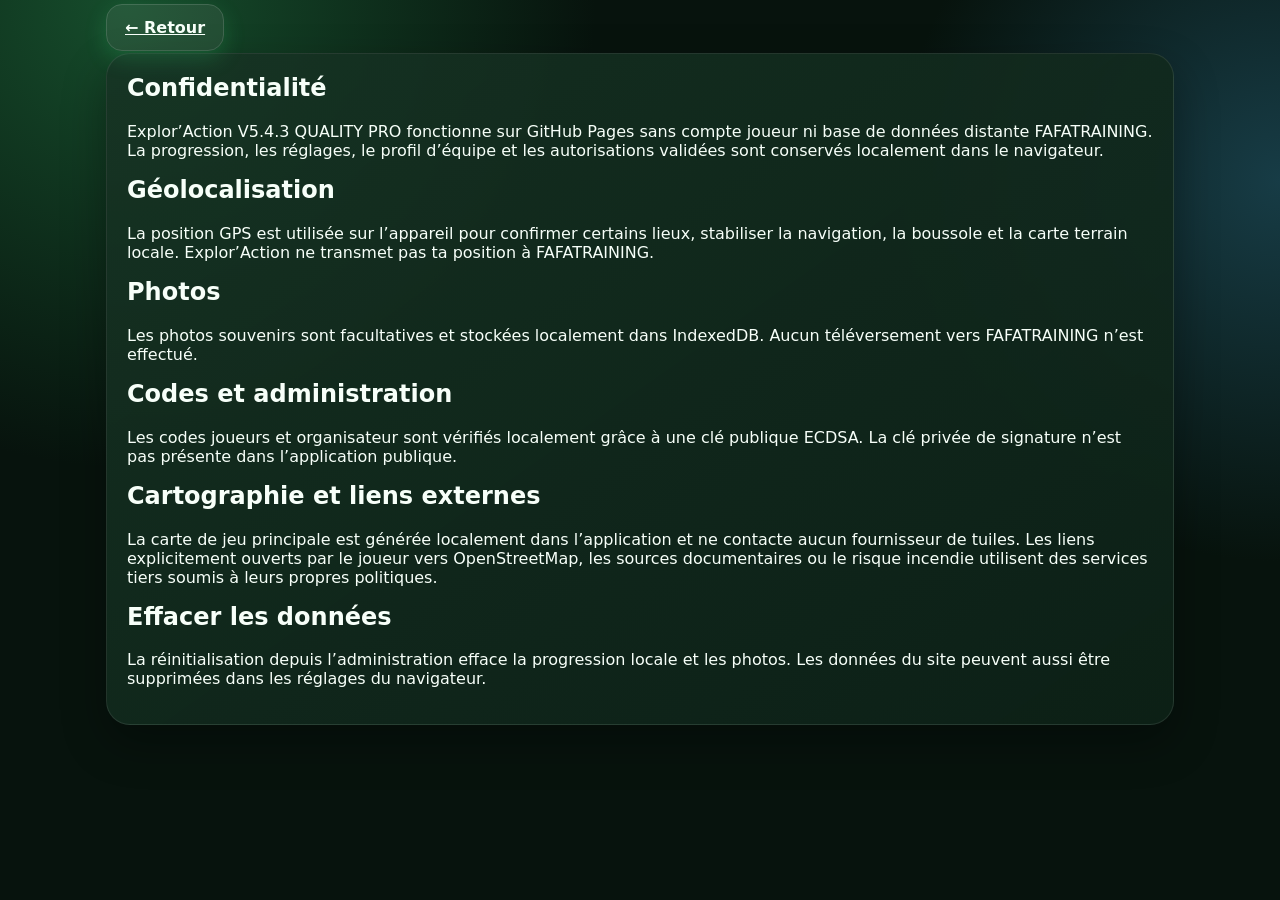
==== commit 64d40c5f: "Add files via upload" ====
--- a/privacy.html
+++ b/privacy.html
@@ -1 +1 @@
-<!doctype html><html lang="fr"><head><meta charset="utf-8"><meta name="viewport" content="width=device-width,initial-scale=1"><meta name="theme-color" content="#07130d"><link rel="stylesheet" href="style.css?v=5.4.2"><title>Confidentialité – Explor’Action</title></head><body><main class="shell"><a class="btn secondary" href="./">← Retour</a><section class="card" style="margin-top:16px"><h1>Confidentialité</h1><p>Explor’Action V5.4.2 QUALITY PRO fonctionne sur GitHub Pages sans compte joueur ni base de données distante FAFATRAINING. La progression, les réglages, le profil d’équipe et les autorisations validées sont conservés localement dans le navigateur.</p><h2>Géolocalisation</h2><p>La position GPS est utilisée sur l’appareil pour confirmer certains lieux, stabiliser la navigation, la boussole et la carte terrain locale. Explor’Action ne transmet pas ta position à FAFATRAINING.</p><h2>Photos</h2><p>Les photos souvenirs sont facultatives et stockées localement dans IndexedDB. Aucun téléversement vers FAFATRAINING n’est effectué.</p><h2>Codes et administration</h2><p>Les codes joueurs et organisateur sont vérifiés localement grâce à une clé publique ECDSA. La clé privée de signature n’est pas présente dans l’application publique.</p><h2>Cartographie et liens externes</h2><p>La carte de jeu principale est générée localement dans l’application et ne contacte aucun fournisseur de tuiles. Les liens explicitement ouverts par le joueur vers OpenStreetMap, les sources documentaires ou le risque incendie utilisent des services tiers soumis à leurs propres politiques.</p><h2>Effacer les données</h2><p>La réinitialisation depuis l’administration efface la progression locale et les photos. Les données du site peuvent aussi être supprimées dans les réglages du navigateur.</p></section></main></body></html>
+<!doctype html><html lang="fr"><head><meta charset="utf-8"><meta name="viewport" content="width=device-width,initial-scale=1"><meta name="theme-color" content="#07130d"><link rel="stylesheet" href="style.css?v=5.4.3"><title>Confidentialité – Explor’Action</title></head><body><main class="shell"><a class="btn secondary" href="./">← Retour</a><section class="card" style="margin-top:16px"><h1>Confidentialité</h1><p>Explor’Action V5.4.3 QUALITY PRO fonctionne sur GitHub Pages sans compte joueur ni base de données distante FAFATRAINING. La progression, les réglages, le profil d’équipe et les autorisations validées sont conservés localement dans le navigateur.</p><h2>Géolocalisation</h2><p>La position GPS est utilisée sur l’appareil pour confirmer certains lieux, stabiliser la navigation, la boussole et la carte terrain locale. Explor’Action ne transmet pas ta position à FAFATRAINING.</p><h2>Photos</h2><p>Les photos souvenirs sont facultatives et stockées localement dans IndexedDB. Aucun téléversement vers FAFATRAINING n’est effectué.</p><h2>Codes et administration</h2><p>Les codes joueurs et organisateur sont vérifiés localement grâce à une clé publique ECDSA. La clé privée de signature n’est pas présente dans l’application publique.</p><h2>Cartographie et liens externes</h2><p>La carte de jeu principale est générée localement dans l’application et ne contacte aucun fournisseur de tuiles. Les liens explicitement ouverts par le joueur vers OpenStreetMap, les sources documentaires ou le risque incendie utilisent des services tiers soumis à leurs propres politiques.</p><h2>Effacer les données</h2><p>La réinitialisation depuis l’administration efface la progression locale et les photos. Les données du site peuvent aussi être supprimées dans les réglages du navigateur.</p></section></main></body></html>
--- a/style.css
+++ b/style.css
@@ -8,7 +8,6 @@
 .explor-hero{align-items:center}.hero-actions,.feature-actions{display:flex;gap:10px;flex-wrap:wrap;margin-top:18px}.feature-actions{display:grid;grid-template-columns:repeat(4,minmax(130px,1fr));width:100%}.mini-action{cursor:pointer;border:1px solid rgba(255,255,255,.16);background:rgba(255,255,255,.055);color:inherit;border-radius:16px;padding:12px;text-align:left;transition:.2s}.mini-action:hover,.mini-action:focus{transform:translateY(-2px);border-color:var(--green);background:rgba(116,255,62,.08)}.mini-action b,.mini-action small{display:block}.mini-action small{opacity:.65;margin-top:4px}.flow-card{margin:16px 0;padding:16px;border:1px solid rgba(255,255,255,.1);border-radius:22px;background:rgba(255,255,255,.025)}.flow-title{display:flex;justify-content:space-between;gap:16px;align-items:end;margin-bottom:12px}.flow-title span{font-weight:900}.flow-title small{opacity:.65}.flow-steps{display:grid;grid-template-columns:repeat(3,1fr);gap:10px}.flow-steps button{cursor:pointer;color:inherit;text-align:left;border:1px solid rgba(255,255,255,.1);border-radius:16px;background:rgba(255,255,255,.04);padding:14px}.flow-steps button:hover{border-color:var(--green)}.flow-steps span{display:inline-grid;place-items:center;width:28px;height:28px;border-radius:50%;background:var(--green);color:#071108;font-weight:900;margin-right:8px}.flow-steps b,.flow-steps small{display:block}.flow-steps small{opacity:.6;margin:5px 0 0 36px}.section-block{scroll-margin-top:12px;margin-top:20px}.section-head{display:flex;justify-content:space-between;align-items:end;gap:20px;margin-bottom:12px}.village-strip{display:flex;gap:12px;overflow-x:auto;padding:4px 2px 14px;scroll-snap-type:x mandatory}.village-card{scroll-snap-align:start;cursor:pointer;flex:0 0 260px;min-height:245px;text-align:left;border-radius:22px;border:1px solid rgba(255,255,255,.12);padding:18px;color:inherit;background:linear-gradient(145deg,rgba(255,255,255,.07),rgba(255,255,255,.025));transition:.2s}.village-card:hover,.village-card.selected{transform:translateY(-3px);border-color:var(--green);box-shadow:0 0 0 1px rgba(116,255,62,.2),0 16px 40px rgba(0,0,0,.2)}.village-card .vicon{font-size:28px}.village-card small{display:block;text-transform:uppercase;font-weight:900;color:var(--green);margin-top:12px}.village-card p{opacity:.72}.availability{display:inline-block;margin-top:8px;padding:7px 10px;border-radius:999px;background:rgba(255,255,255,.08);font-size:12px}.availability.ready{background:rgba(116,255,62,.13);color:var(--green)}.setting-grid{display:grid;grid-template-columns:1fr 1fr;gap:12px}.big-toggle{display:grid;grid-template-columns:repeat(3,1fr);gap:8px}.big-toggle button{cursor:pointer;border:1px solid rgba(255,255,255,.12);background:rgba(255,255,255,.04);color:inherit;border-radius:14px;padding:14px}.big-toggle button.active{border-color:var(--green);background:rgba(116,255,62,.12);color:var(--green);font-weight:900}.launch-card{display:grid;grid-template-columns:150px 1fr;gap:18px;align-items:center}.launch-card img{width:100%;max-height:190px;object-fit:contain}.mission-grid{display:grid;grid-template-columns:repeat(2,1fr);gap:14px;margin-top:16px}.mission-select{cursor:pointer;display:grid;grid-template-columns:60px 1fr;gap:12px;text-align:left;color:inherit;border:1px solid rgba(255,255,255,.12);background:rgba(255,255,255,.035);border-radius:22px;padding:18px}.mission-select:hover{border-color:var(--green);transform:translateY(-2px)}.mission-select>span{font-size:38px}.notice{margin:16px 0;padding:14px;border-radius:16px;background:rgba(255,193,7,.08);border:1px solid rgba(255,193,7,.25)}.territory-map{position:relative;min-height:560px;border-radius:24px;margin-top:16px;background:radial-gradient(circle at 50% 45%,rgba(116,255,62,.12),transparent 35%),linear-gradient(145deg,#14242b,#091116);overflow:hidden}.territory-pin{position:absolute;left:var(--x);top:var(--y);transform:translate(-50%,-50%);cursor:pointer;border:1px solid rgba(255,255,255,.16);background:#111d22;color:white;border-radius:16px;padding:10px}.territory-pin span{display:block;font-size:11px;margin-top:3px}.territory-pin.ready{border-color:var(--green);box-shadow:0 0 20px rgba(116,255,62,.25)}.leaderboard{display:grid;gap:8px;margin-top:16px}.leaderboard>div{display:flex;justify-content:space-between;gap:15px;padding:14px;border-radius:14px;background:rgba(255,255,255,.045)}
 @media(max-width:760px){.feature-actions{grid-template-columns:1fr 1fr}.flow-steps{grid-template-columns:1fr}.flow-title,.section-head{align-items:flex-start;flex-direction:column}.setting-grid,.mission-grid{grid-template-columns:1fr}.big-toggle{grid-template-columns:1fr}.launch-card{grid-template-columns:100px 1fr}.village-card{flex-basis:82vw}.territory-map{min-height:650px}}
 
-/* EXPLOR’ACTION V5.4 — interface joueur, randonnée, GPS, narration et accessibilité */
 body{overscroll-behavior-y:none}.topbar{display:flex;align-items:center;justify-content:space-between;gap:14px;margin:6px 0 16px}.top-actions{display:flex;align-items:center;gap:8px}.icon-btn{width:44px;height:44px;border-radius:14px;border:1px solid #ffffff22;background:#ffffff0e;color:#fff}.explor-hero{display:grid;grid-template-columns:1fr 220px;gap:20px;align-items:center}.hero-actions,.home-tools,.info-chips{display:flex;flex-wrap:wrap;gap:9px;margin-top:14px}.tool-btn{border:1px solid #ffffff22;background:#ffffff0d;color:#fff;border-radius:14px;padding:11px 13px;font-weight:800}.tool-btn:hover{border-color:var(--green);background:#35e07812}.flow-card{margin:16px 0;padding:16px;border:1px solid #ffffff18;background:#ffffff06;border-radius:20px}.flow-title{display:flex;justify-content:space-between;align-items:end;gap:12px;margin-bottom:10px}.flow-steps{display:grid;grid-template-columns:repeat(3,1fr);gap:10px}.flow-steps button{border:1px solid #ffffff18;background:#07180f;color:#fff;border-radius:16px;padding:14px;text-align:left}.flow-steps button:hover{border-color:var(--green)}.flow-steps span{display:inline-grid;place-items:center;width:29px;height:29px;border-radius:50%;background:var(--green);color:#05150b;font-weight:950;margin-right:8px}.flow-steps small,.flow-steps b{display:block}.flow-steps small{color:var(--muted);margin:5px 0 0 38px}.section-block{margin-top:24px;scroll-margin-top:10px}.section-head{display:flex;align-items:end;justify-content:space-between;gap:20px;margin-bottom:12px}.village-strip{display:flex;gap:12px;overflow:auto;padding:2px 2px 12px;scroll-snap-type:x mandatory}.village-card{flex:0 0 260px;scroll-snap-align:start;min-height:240px;border:1px solid #ffffff18;border-radius:22px;background:linear-gradient(145deg,#173324aa,#0b1911);color:#fff;padding:18px;text-align:left}.village-card.selected{cursor:pointer;border-color:#35e07880}.village-card.disabled{cursor:default;opacity:.62;filter:saturate(.6)}.village-card .vicon{font-size:30px}.village-card small{display:block;color:var(--mint);font-weight:850;text-transform:uppercase;margin-top:10px}.availability{display:inline-block;margin-top:8px;padding:7px 10px;border-radius:999px;background:#ffffff0c;border:1px solid #ffffff16;font-size:.75rem}.availability.ready{color:var(--mint);border-color:#35e07855;background:#35e07812}.setting-grid,.preflight-grid{display:grid;grid-template-columns:1fr 1fr;gap:14px}.big-toggle{display:grid;grid-template-columns:repeat(3,1fr);gap:8px}.big-toggle button{border:1px solid #ffffff1c;background:#06140d;color:#fff;border-radius:14px;padding:12px}.big-toggle button.active{background:#35e07818;border-color:var(--green);color:var(--mint);font-weight:900}.mission-grid{display:grid;grid-template-columns:repeat(2,1fr);gap:14px}.mission-select{display:grid;grid-template-columns:55px 1fr;gap:12px;text-align:left;border:1px solid #ffffff18;background:#ffffff06;color:#fff;border-radius:22px;padding:18px}.mission-select:hover{border-color:var(--green);transform:translateY(-2px)}.mission-select>span{font-size:36px}.progress-mini,.big-progress,.mission-progress{height:8px;border-radius:99px;background:#ffffff10;overflow:hidden}.progress-mini i,.big-progress i,.mission-progress i{display:block;height:100%;background:linear-gradient(90deg,var(--green),var(--blue));border-radius:99px}.offline-status{margin-top:16px;color:var(--muted);font-size:.8rem;padding-top:12px;border-top:1px solid #ffffff14}.checklist{display:grid;gap:8px;margin:12px 0}.checklist>div{background:#06140d;border:1px solid #ffffff12;border-radius:12px;padding:10px}.preflight-launch{margin-top:14px}.mission-shell{padding-bottom:92px}.mission-head{display:grid;grid-template-columns:60px 1fr 44px 44px;gap:10px;align-items:center}.mission-logo{width:54px;height:54px;border-radius:50%;object-fit:cover}.mission-head-copy small,.mission-head-copy b{display:block}.mission-head-copy small{color:var(--mint)}.mission-progress{margin:5px 0}.mission-nav{position:fixed;z-index:30;bottom:8px;left:50%;transform:translateX(-50%);width:min(720px,calc(100% - 16px));display:grid;grid-template-columns:repeat(5,1fr);gap:4px;background:#081a12ec;backdrop-filter:blur(16px);padding:7px;border:1px solid #ffffff1a;border-radius:18px}.mission-nav button{border:0;background:transparent;color:var(--muted);padding:10px 4px;border-radius:12px;font-size:.78rem}.mission-nav button.active{background:#35e07815;color:#fff}.step-top{display:flex;justify-content:space-between;gap:14px;align-items:flex-start}.step-score{text-align:right;font-size:1.6rem;font-weight:950;color:var(--gold)}.step-score small{display:block;font-size:.7rem;color:var(--muted)}.gps-gate{margin:16px 0;padding:15px;border-radius:18px;background:#0a1710;border:1px dashed #ffffff2a}.gps-gate.open{border-style:solid;border-color:#35e07855;background:#35e0780b}.nav-info{margin-top:12px;color:#dfffe8}.locked-challenge{padding:26px;text-align:center;border-radius:18px;background:#06140d;color:var(--muted)}.sos-link{margin-top:12px;border:0;background:transparent;color:#ffb1b1;text-decoration:underline}.challenge-block{padding-top:4px}.challenge-type{display:inline-flex;padding:7px 10px;border-radius:999px;background:#4cc9f012;color:#bdefff;font-size:.78rem;font-weight:850}.choice-grid{display:grid;grid-template-columns:repeat(2,1fr)}.compass-wrap{display:flex;gap:16px;align-items:center;margin-top:10px}.compass-arrow{width:60px;height:60px;display:grid;place-items:center;border-radius:50%;border:2px solid var(--green);font-size:2rem;color:var(--green);transition:transform .25s}.photo-bonus{margin:14px 0;padding:13px;border-radius:15px;background:#4cc9f00d;border:1px solid #4cc9f033}.photo-bonus input{margin-top:8px;max-width:100%}.route-svg{position:absolute;inset:0;width:100%;height:100%;pointer-events:none}.route-svg polyline{fill:none;stroke:#ffffff55;stroke-width:.8;vector-effect:non-scaling-stroke;stroke-dasharray:2 2}.marker.current{background:var(--green);box-shadow:0 0 0 7px #35e07822}.map-list{display:grid;gap:7px;margin-top:12px}.map-row{display:flex;align-items:center;gap:12px;width:100%;text-align:left;border:1px solid #ffffff12;background:#ffffff05;color:#fff;border-radius:14px;padding:10px}.map-row>span{width:30px;height:30px;display:grid;place-items:center;border-radius:10px;background:#ffffff0d;font-weight:900}.map-row small{display:block;color:var(--muted)}.map-row.lock{opacity:.4}.map-row.current{border-color:var(--green)}.photo-grid{display:grid;grid-template-columns:repeat(auto-fill,minmax(130px,1fr));gap:10px}.photo-grid figure{margin:0;background:#06140d;border-radius:14px;overflow:hidden}.photo-grid img{width:100%;height:110px;object-fit:cover}.photo-grid figcaption{padding:8px;font-size:.72rem;color:var(--muted)}.help-grid{display:grid;grid-template-columns:repeat(3,1fr);gap:10px;margin:14px 0}.audit-card{margin:14px 0}.audit-card details{background:#06140d;border:1px solid #ffffff12;border-radius:13px;padding:10px;margin:8px 0}.audit-card a,.master-map a{color:var(--mint)}.score-row{display:flex;justify-content:space-between;gap:12px;width:100%;text-align:left;background:#06140d;color:#fff;border:1px solid #ffffff12;border-radius:14px;padding:14px}.score-row span{color:var(--muted)}.leaderboard{display:grid;gap:8px}.guide-steps p{padding:8px 0;border-bottom:1px solid #ffffff0c}.master-map{display:grid;grid-template-columns:repeat(2,1fr);gap:12px;margin:15px 0}.master-group{background:#06140d;border:1px solid #ffffff12;border-radius:16px;padding:14px}.master-group a{display:block;padding:6px 0;text-decoration:none}.info-chips .pill{background:#06140d}.preflight-grid details,.card>details{margin-top:10px}.preflight-grid summary,.card>details summary{cursor:pointer;color:var(--mint);font-weight:850}
 @media(max-width:760px){.explor-hero{grid-template-columns:1fr 125px}.flow-steps,.setting-grid,.preflight-grid,.mission-grid,.master-map,.help-grid{grid-template-columns:1fr}.big-toggle{grid-template-columns:1fr}.section-head,.flow-title{align-items:flex-start;flex-direction:column}.village-card{flex-basis:82vw}.choice-grid{grid-template-columns:1fr}.mission-head{grid-template-columns:50px 1fr 40px 40px}.mission-logo{width:46px;height:46px}.score-row{flex-direction:column}.mission-nav button{font-size:.68rem}.hero-avatar{max-height:210px}}
 @media(max-width:480px){.explor-hero{grid-template-columns:1fr 92px}.home-tools{display:grid;grid-template-columns:1fr 1fr}.step-top{flex-direction:column}.step-score{text-align:left}.mission-nav button{padding:9px 1px}.mission-select{grid-template-columns:42px 1fr}.mission-select>span{font-size:29px}}
@@ -19,18 +18,15 @@
 @media(max-width:480px){.etr{grid-template-columns:1fr}.route-filter{display:grid;grid-template-columns:1fr 1fr}.result-head{flex-direction:column}.result-grid{grid-template-columns:1fr 1fr}}
 .validation-chip{display:inline-block;margin:10px 0 4px;padding:7px 10px;border-radius:999px;border:1px solid rgba(255,185,70,.45);background:rgba(255,185,70,.10);font-size:.78rem;font-weight:800}
 
-/* ===== V5.4 — expérience joueur épurée & narrative ===== */
 .home-clean{padding-top:10px}.compact-top{margin-bottom:18px}.clean-home-hero{min-height:520px;display:grid;grid-template-columns:minmax(0,1.3fr) minmax(220px,.7fr);align-items:end;padding:42px 42px 0}.clean-home-hero .home-copy{padding-bottom:42px;position:relative;z-index:2}.clean-home-hero h1{font-size:clamp(2.7rem,7vw,5rem);margin:4px 0 6px;letter-spacing:-.05em}.home-mantra{font-size:clamp(1.15rem,2.4vw,1.65rem);font-weight:900;color:var(--mint);margin-bottom:10px}.big-cta{padding:15px 22px;font-size:1rem}.home-secondary{display:flex;gap:16px;align-items:center;flex-wrap:wrap;margin-top:14px}.text-link{border:0;background:transparent;color:var(--mint);font-weight:850;padding:7px 0;text-decoration:none}.text-link:hover{text-decoration:underline}.home-progress{font-size:.8rem;color:var(--muted)}.clean-avatar{max-height:440px;align-self:end}.home-promise{display:grid;grid-template-columns:repeat(4,1fr);gap:10px;margin-top:14px}.home-promise span{background:#ffffff08;border:1px solid #ffffff12;border-radius:16px;padding:13px;text-align:center;font-size:.82rem;font-weight:800;color:#dff8e6}.screen-intro{display:grid;grid-template-columns:auto 1fr;gap:16px;align-items:start;margin:22px 0 18px}.screen-intro h1{font-size:clamp(2rem,5vw,3.4rem);margin-bottom:7px}.step-counter{display:inline-grid;place-items:center;min-width:48px;height:36px;border-radius:999px;background:#35e07816;border:1px solid #35e07855;color:var(--mint);font-weight:950;font-size:.78rem}.territory-grid{display:grid;grid-template-columns:repeat(2,1fr);gap:14px}.territory-player-card{border:1px solid #ffffff16;background:linear-gradient(145deg,#11281c,#0b1c13);border-radius:22px;color:#fff;padding:20px;text-align:left;display:grid;grid-template-columns:58px 1fr;gap:14px;min-height:190px}.territory-player-card.ready{border-color:#35e07866;box-shadow:0 12px 35px #35e07812}.territory-player-card.soon{opacity:.72}.territory-player-card:hover{transform:translateY(-2px);border-color:#ffffff38}.territory-player-card .territory-icon{font-size:2.3rem}.territory-player-card small{color:var(--mint);font-weight:800}.territory-player-card h2{margin:5px 0 8px}.territory-player-card p{color:var(--muted);line-height:1.45}.territory-player-card b{color:var(--mint)}.back-link{margin:18px 0}.territory-story{min-height:430px;display:grid;grid-template-columns:minmax(0,1.25fr) minmax(210px,.75fr);align-items:end;padding:34px 34px 0}.territory-story>div{padding-bottom:34px;z-index:2}.territory-story h1{font-size:clamp(2.2rem,5vw,3.8rem);margin:7px 0 14px}.territory-lead{font-size:1.05rem;line-height:1.65;max-width:720px}.scenario-note{color:var(--muted);font-size:.83rem;line-height:1.5;border-left:3px solid #35e07855;padding-left:11px;margin-top:14px}.territory-progress{display:inline-flex;align-items:center;gap:9px;margin-top:16px;padding:9px 12px;border-radius:14px;background:#06140d;border:1px solid #ffffff16}.territory-progress b{font-size:1.25rem;color:var(--mint)}.compact-section{margin-top:20px}.clean-filter{margin-bottom:16px}.player-mission-grid{grid-template-columns:repeat(2,1fr)}.mission-player-card{border:1px solid #ffffff16;background:linear-gradient(145deg,#122a1d,#0a1a12);border-radius:24px;color:#fff;padding:20px;text-align:left;min-height:330px;display:flex;flex-direction:column;gap:8px;position:relative;overflow:hidden}.mission-player-card:before{content:"";position:absolute;left:0;top:0;bottom:0;width:4px;background:#ffffff33}.mission-player-card.route-facile:before{background:#35e078}.mission-player-card.route-intermediaire:before{background:#4cc9f0}.mission-player-card.route-difficile:before{background:#fff}.mission-player-card:hover{transform:translateY(-2px);border-color:#ffffff38}.mission-card-top{display:flex;align-items:center;justify-content:space-between}.mission-icon{font-size:2rem}.mission-player-card>small{color:var(--mint);font-weight:800}.mission-player-card h3{font-size:1.35rem;margin:2px 0 4px}.mission-player-card p{color:var(--muted);line-height:1.5}.player-metrics{display:flex;gap:7px;flex-wrap:wrap;margin:8px 0}.player-metrics span{display:inline-flex;align-items:center;gap:5px;border-radius:12px;background:#06140d;border:1px solid #ffffff12;padding:8px 9px;color:#dff5e6;font-size:.76rem}.player-metrics.large span{padding:10px 12px;font-size:.82rem}.card-bottom{margin-top:auto;padding-top:12px;border-top:1px solid #ffffff10;display:flex;justify-content:space-between;gap:10px;color:var(--muted);font-size:.78rem}.card-bottom b{color:var(--mint)}.adventure-detail{min-height:500px;display:grid;grid-template-columns:minmax(0,1.2fr) minmax(220px,.8fr);align-items:end;padding:34px 34px 0}.adventure-detail>div{padding-bottom:34px;z-index:2}.adventure-detail h1{font-size:clamp(2.4rem,6vw,4rem);margin:9px 0 13px}.adventure-teaser{font-size:1.05rem;line-height:1.6;max-width:700px}.detail-grid{display:grid;grid-template-columns:1fr 1fr;gap:14px;margin-top:14px}.detail-grid .card{line-height:1.6}.objective-box{display:flex;flex-direction:column;gap:5px;margin-top:18px;padding:14px;border-radius:16px;background:#35e07810;border:1px solid #35e07838}.objective-box small{color:var(--mint);font-weight:950;letter-spacing:.08em}.objective-box b{font-size:1.05rem}.terrain-dl{margin:0;display:grid;gap:8px}.terrain-dl>div{display:grid;grid-template-columns:110px 1fr;gap:12px;padding:9px 0;border-bottom:1px solid #ffffff0e}.terrain-dl dt{color:var(--muted);font-size:.82rem}.terrain-dl dd{margin:0;font-weight:800}.terrain-context{margin-top:14px}.resume-strip{display:flex;justify-content:space-between;align-items:center;gap:12px;margin-top:14px}.resume-strip div{display:flex;flex-direction:column;gap:3px}.setup-next{display:flex;justify-content:flex-end;margin-top:16px}.settings-details{margin-top:14px}.settings-details summary{font-weight:900;cursor:pointer}.briefing-player{display:grid;grid-template-columns:minmax(0,1.25fr) minmax(220px,.75fr);min-height:480px;overflow:hidden;padding:0;background:linear-gradient(135deg,#174f2e,#0c2116 58%,#0d3037)}.briefing-player .briefing-copy{padding:36px;align-self:center}.briefing-player img{width:100%;height:480px;object-fit:contain;object-position:bottom;align-self:end;mix-blend-mode:screen;filter:drop-shadow(0 18px 30px #0009)}.briefing-story{font-size:1.05rem;line-height:1.68}.clean-preflight{margin:14px 0}.checklist{display:grid;gap:10px;margin:14px 0}.checklist>div{padding:12px;border-radius:14px;background:#06140d;border:1px solid #ffffff12}.launch-card{display:flex;justify-content:space-between;align-items:center;gap:16px;margin-top:14px}.launch-card p{margin-bottom:4px}.admin-debug{margin-top:14px;border-color:#ffd16655}.story-beat{margin:18px 0;padding:15px 16px;border-radius:16px;background:linear-gradient(135deg,#35e07812,#4cc9f00d);border:1px solid #35e07835}.story-beat small{display:block;color:var(--mint);font-weight:950;letter-spacing:.09em;margin-bottom:6px}.story-beat p{margin:0;line-height:1.55}.ending-story{margin:18px 0;padding:18px;border-radius:18px;background:#35e0780d;border:1px solid #35e07835}.ending-story small{display:block;color:var(--mint);font-weight:950;letter-spacing:.08em;margin-bottom:7px}.ending-story p{margin:0;line-height:1.6}.territory-result{display:flex;flex-direction:column;gap:5px;margin:18px 0;padding:14px;border-radius:16px;background:#06140d;border:1px solid #ffffff15}.territory-result b{color:var(--mint)}.utility-grid{display:grid;grid-template-columns:1fr 1fr;gap:12px;margin:18px 0}.utility-card{border:1px solid #ffffff15;background:#07180f;border-radius:18px;color:#fff;padding:18px;text-align:left;display:flex;flex-direction:column;gap:5px}.utility-card b{font-size:1rem}.utility-card small{color:var(--muted)}.admin-entry{margin-top:16px;color:#8ca99a}.access-player{max-width:900px;padding-top:28px}.simple-brand{display:flex;align-items:center;gap:10px;margin-bottom:14px;color:var(--mint);font-weight:900}.simple-brand .access-logo{width:62px;height:62px}.access-immersive{min-height:560px;display:grid;grid-template-columns:minmax(0,1.1fr) minmax(240px,.9fr);align-items:end;padding:38px 38px 0}.access-immersive>div{padding-bottom:38px;z-index:2}.access-immersive .input{margin-bottom:14px}.access-immersive .text-link{display:block;margin-top:10px}.access-avatar{width:100%;max-height:500px;object-fit:contain;object-position:bottom;mix-blend-mode:screen}.soon-hero{min-height:430px;display:grid;grid-template-columns:1fr 260px;align-items:end;padding-bottom:0}.soon-hero>div{padding-bottom:28px;z-index:2}.guide-page{display:grid;grid-template-columns:250px 1fr;align-items:center}.guide-steps{display:grid;gap:7px}.guide-steps p{margin:0;padding:10px 0;border-bottom:1px solid #ffffff0d}.guide-steps p:last-child{border-bottom:0}
 
 @media(max-width:760px){.clean-home-hero,.territory-story,.adventure-detail,.briefing-player,.access-immersive,.soon-hero{grid-template-columns:1fr 150px;min-height:auto;padding:24px 24px 0}.clean-home-hero .home-copy,.territory-story>div,.adventure-detail>div,.access-immersive>div,.soon-hero>div{padding-bottom:24px}.briefing-player .briefing-copy{padding:24px}.briefing-player img{height:320px}.home-promise{grid-template-columns:1fr 1fr}.territory-grid,.player-mission-grid,.detail-grid{grid-template-columns:1fr}.territory-player-card{min-height:150px}.mission-player-card{min-height:0}.terrain-dl>div{grid-template-columns:95px 1fr}.utility-grid{grid-template-columns:1fr 1fr}.guide-page{grid-template-columns:140px 1fr}.launch-card{align-items:flex-start;flex-direction:column}.launch-card .btn{width:100%}}
 @media(max-width:480px){.clean-home-hero,.territory-story,.adventure-detail,.briefing-player,.access-immersive,.soon-hero{grid-template-columns:1fr;padding:20px}.clean-avatar,.territory-story .hero-avatar,.adventure-detail .hero-avatar,.briefing-player img,.access-avatar,.soon-hero .hero-avatar{max-height:230px;height:auto}.clean-home-hero .home-copy,.territory-story>div,.adventure-detail>div,.access-immersive>div,.soon-hero>div{padding-bottom:8px}.briefing-player .briefing-copy{padding:22px}.home-promise{grid-template-columns:1fr 1fr}.territory-player-card{grid-template-columns:46px 1fr;padding:16px}.territory-player-card .territory-icon{font-size:1.8rem}.utility-grid{grid-template-columns:1fr}.screen-intro{grid-template-columns:1fr}.step-counter{width:max-content}.guide-page{grid-template-columns:1fr}.guide-page .hero-avatar{max-height:200px;order:2}.player-metrics.large{display:grid;grid-template-columns:1fr}.route-filter.clean-filter{grid-template-columns:1fr 1fr}.home-secondary{align-items:flex-start;flex-direction:column;gap:3px}}
 
-/* V5.4 — révélation narrative après validation */
 .revealed-place{margin:0 0 14px;padding:14px 16px;border:1px solid rgba(53,224,120,.28);border-radius:16px;background:rgba(53,224,120,.07)}
 .revealed-place small{display:block;color:var(--muted);font-weight:800;letter-spacing:.08em;margin-bottom:4px}
 .revealed-place h3{margin:0;font-size:clamp(1.15rem,2vw,1.45rem)}
 
-/* V5.4 — immersion, accessibilité et gameplay terrain */
 button,.btn,.input,a{touch-action:manipulation}
 button,.btn{min-height:44px}
 button:focus-visible,.btn:focus-visible,.input:focus-visible,a:focus-visible,summary:focus-visible{outline:3px solid var(--mint);outline-offset:3px}
@@ -59,14 +55,12 @@
 .territory-ending .trophy{font-size:4rem}
 .terrain-dl dd{line-height:1.4}
 @media(max-width:620px){.mission-nav{grid-template-columns:repeat(4,1fr)}.mission-nav button{font-size:.72rem}.four-fragments{display:grid;grid-template-columns:1fr 1fr}.sequence-answer span{width:100%}}
-/* V5.4 — cohérence marque FAFATRAINING : interface noir / blanc / vert */
 :root{--gold:#a8ffc7;--blue:#86dba9}
 .difficulty-chip.route-intermediaire,.route-intermediaire .difficulty-chip{background:#a8ffc710;border-color:#a8ffc766;color:#eafff0}
 .mission-player-card.route-intermediaire:before,.physical-card.route-intermediaire:before{background:var(--mint)}
 .challenge-type{background:#a8ffc710;color:#dfffe8;border:1px solid #a8ffc72b}
 .trail-gate,.trail-note,.schematic-note,.child-route-warning{background:#a8ffc70b;border-color:#a8ffc73b;color:#eafff0}
 
-/* V5.4 FINAL — épuration, narration et confort tous publics */
 .home-clean{max-width:980px}
 .clean-home-hero{min-height:480px}
 .slim-intro{margin-bottom:18px}
@@ -104,14 +98,11 @@
   .challenge-block .guide-card{grid-template-columns:70px 1fr}.challenge-block .guide-visual{min-height:96px}
 }
 
-/* V5.4 — intégration visuelle FAFA et lisibilité */
 .hero-avatar,.access-avatar,.briefing-player img,.guide-visual img{mix-blend-mode:screen;filter:drop-shadow(0 18px 30px #0009) saturate(.92) contrast(1.04);opacity:.94;mask-image:linear-gradient(to bottom,#000 0%,#000 76%,transparent 100%);-webkit-mask-image:linear-gradient(to bottom,#000 0%,#000 76%,transparent 100%)}
 .mission-player-card:has(.expedition-badge){border-color:#ffd16655}.expedition-badge{display:inline-flex;padding:5px 8px;border-radius:999px;background:#ffd16618;border:1px solid #ffd16655;color:#ffe6a3;font-size:.72rem;font-weight:900}.flat-badge{display:inline-flex;padding:5px 8px;border-radius:999px;background:#4cc9f018;border:1px solid #4cc9f055;color:#bdefff;font-size:.72rem;font-weight:900}
 
-/* V5.4 QUALITY */
 .scenario-details{margin-top:12px}.scenario-details summary{cursor:pointer;color:var(--mint);font-weight:850}.expedition-preflight{border-color:#ffffff2d}.expedition-checks,.reco-grid{display:grid;grid-template-columns:repeat(3,1fr);gap:10px}.reco-card label{display:block;margin-top:12px}.reco-card select,.reco-card textarea,.reco-card input{width:100%;margin-top:6px}@media(max-width:760px){.expedition-checks,.reco-grid{grid-template-columns:1fr}}
 
-/* V5.4.1 QUALITY PRO — terrain offline, GPS, accessibilité */
 .sr-only{position:absolute!important;width:1px!important;height:1px!important;padding:0!important;margin:-1px!important;overflow:hidden!important;clip:rect(0,0,0,0)!important;white-space:nowrap!important;border:0!important}
 .deep-status{margin:10px 0;padding:10px 12px;border-radius:12px;background:#35e07812;border:1px solid #35e07840;color:var(--mint);font-weight:800}
 .offline-map-shell{margin:14px 0;border:1px solid #ffffff1c;border-radius:20px;overflow:hidden;background:#081810;min-height:280px}
@@ -122,7 +113,6 @@
 @media(prefers-reduced-motion:reduce){*,*::before,*::after{scroll-behavior:auto!important;animation-duration:.01ms!important;animation-iteration-count:1!important;transition-duration:.01ms!important}}
 
 
-/* V5.4.2 UX — FAFATRAINING EXPLORATION (territoire avant performance) */
 .exploration-brand{align-items:center}.exploration-brand span{display:flex;flex-direction:column;line-height:1}.exploration-brand b{font-size:.92rem;letter-spacing:.08em}.exploration-brand small{font-size:.7rem;color:var(--mint);letter-spacing:.18em;margin-top:4px}.exploration-gate{background:radial-gradient(circle at 85% 20%,#4cc9f018,transparent 24%),linear-gradient(135deg,#123522,#0a1c13 54%,#0b2830);min-height:570px}.access-promise{font-size:1.08rem;line-height:1.65;max-width:610px;color:#d7eadf}.access-actions{display:grid;gap:10px;margin-top:22px;max-width:560px}.qr-primary{font-size:1.05rem;min-height:58px}.access-method{border:1px solid #ffffff18;background:#06140d88;border-radius:16px;padding:0 14px}.access-method summary{cursor:pointer;padding:14px 0;font-weight:850;color:var(--white)}.access-method[open]{padding-bottom:14px}.access-method label{margin-top:5px}.full-btn{width:100%;margin-top:10px}.access-reassurance{margin:16px 0 0;color:var(--muted);font-size:.82rem}.access-guide{position:relative;align-self:end;text-align:center}.access-guide p{font-size:.8rem;color:var(--muted);max-width:220px;margin:-8px auto 22px}.compass-stamp{position:absolute;right:10%;top:8%;font-size:4.5rem;color:#a8ffc71c;transform:rotate(12deg)}.qr-scanner-card,.qr-help{width:min(520px,100%);position:relative}.qr-camera{position:relative;overflow:hidden;border-radius:18px;background:#020604;aspect-ratio:3/4;max-height:65vh}.qr-camera video{width:100%;height:100%;object-fit:cover}.qr-frame{position:absolute;inset:18%;border:3px solid var(--green);border-radius:22px;box-shadow:0 0 0 999px #0007}.exploration-home{background:radial-gradient(circle at 78% 20%,#4cc9f01f,transparent 28%),linear-gradient(135deg,#17452c,#0d2117 55%,#0b2a31)}.exploration-signature{display:flex;flex-wrap:wrap;gap:8px;margin:18px 0 4px}.exploration-signature span{border:1px solid #ffffff18;background:#06140d88;border-radius:999px;padding:7px 10px;font-size:.75rem;color:#d7eadf}.exploration-intro{margin-bottom:18px}.exploration-territories{grid-template-columns:repeat(2,1fr)}.territory-player-card.featured-territory{display:grid;grid-template-columns:170px 1fr;padding:0;min-height:210px;overflow:hidden}.territory-card-copy{padding:22px;text-align:left}.territory-card-copy p{margin-bottom:18px}.territory-vista{position:relative;min-height:320px;overflow:hidden;border-radius:22px;background:linear-gradient(160deg,#0f3925,#0a1710)}.territory-vista.compact{min-height:100%;border-radius:0}.territory-vista:before,.territory-vista:after{content:"";position:absolute;border-radius:50%}.territory-vista:before{width:270px;height:270px;right:-90px;bottom:-130px;background:#35e07814;border:1px solid #a8ffc722}.territory-vista:after{width:190px;height:190px;left:-90px;top:-80px;background:#4cc9f012;border:1px solid #4cc9f01c}.vista-icon{position:absolute;left:22px;bottom:24px;font-size:4rem;filter:drop-shadow(0 10px 25px #0008)}.vista-compass{position:absolute;right:20px;top:18px;font-size:3.5rem;color:#ffffff20}.vista-route{position:absolute;width:140%;height:80px;left:-15%;top:46%;border-top:2px dashed #a8ffc75c;border-radius:50%;transform:rotate(-14deg)}.vista-word{position:absolute;font-style:normal;text-transform:uppercase;letter-spacing:.12em;font-size:.62rem;color:#dfffea99;background:#05100988;border:1px solid #ffffff12;padding:5px 8px;border-radius:999px}.word-1{left:16px;top:20px}.word-2{right:15px;bottom:78px}.word-3{left:54%;top:34%}.territory-vista-argeles{background:linear-gradient(155deg,#16452a,#0d2f35 56%,#183b4b)}.territory-vista-standre{background:linear-gradient(155deg,#3a3420,#20331e 56%,#0b2016)}.territory-vista-collioure{background:linear-gradient(155deg,#453028,#18333a 54%,#0b2430)}.territory-vista-portvendres{background:linear-gradient(155deg,#143338,#0d2830 54%,#172f24)}.territory-vista-banyuls{background:linear-gradient(155deg,#3b2829,#1c3222 56%,#0b2731)}.exploration-territory-hero{grid-template-columns:minmax(0,1.25fr) minmax(250px,.75fr);padding:32px;gap:26px;align-items:center}.exploration-territory-hero>div:first-child{padding-bottom:0}.exploration-territory-hero .territory-vista{width:100%;height:100%}.mission-key-metrics{display:grid;grid-template-columns:repeat(3,1fr);gap:8px;margin:10px 0 12px}.mission-key-metrics>span{background:#06140d;border:1px solid #ffffff12;border-radius:14px;padding:10px;display:flex;flex-direction:column;gap:3px}.mission-key-metrics b{font-size:.92rem;color:var(--white)}.mission-key-metrics small{font-size:.7rem;color:var(--muted);text-transform:uppercase;letter-spacing:.06em}.mission-player-card>p{margin-top:2px}.detail-metrics{max-width:600px;margin:18px 0}.exploration-adventure-detail{min-height:450px}.adventure-guide-avatar{max-height:390px;opacity:.88}.adventure-settings-link{display:block;margin-top:14px;text-align:left}.compact-details{margin-top:14px}.exploration-briefing{min-height:420px}.exploration-briefing img{height:420px;opacity:.86}.departure-card{margin-top:14px;background:linear-gradient(145deg,#143220,#0a1b12);border-color:#35e07838}.departure-main{display:grid;grid-template-columns:1.1fr .9fr;gap:18px;align-items:center}.departure-metrics{margin-bottom:0}.quick-checklist{margin:0}.quick-checklist>div{padding:13px 14px}.departure-actions{display:flex;gap:10px;justify-content:flex-end;margin-top:16px}.team-summary{text-align:right;margin:10px 0 0}.departure-details summary{font-weight:900;cursor:pointer}.departure-detail-grid{display:grid;grid-template-columns:1fr 1fr;gap:20px;padding-top:15px}.expedition-essentials{margin-top:16px}.explorer-mission-head{grid-template-columns:minmax(0,1fr) 48px 48px}.mission-title-mini{display:block;font-size:1rem;margin:2px 0 7px}.mission-mini-status{display:block;font-size:.72rem;color:var(--muted);margin-top:6px}.pause-exploration{display:grid;grid-template-columns:180px 1fr;align-items:center}.pause-exploration>div{z-index:1}.pause-exploration .hero-avatar{max-height:250px}.step-counter{display:none!important}
 @media(max-width:760px){.exploration-territories{grid-template-columns:1fr}.territory-player-card.featured-territory{grid-template-columns:130px 1fr;min-height:180px}.territory-card-copy{padding:18px}.exploration-territory-hero{grid-template-columns:1fr 180px;padding:24px}.departure-main{grid-template-columns:1fr}.departure-actions{justify-content:stretch}.departure-actions .btn{flex:1}.team-summary{text-align:left}.departure-detail-grid{grid-template-columns:1fr}.access-guide p{display:none}}
 @media(max-width:480px){.exploration-gate{padding:20px}.access-guide{display:none}.territory-player-card.featured-territory{grid-template-columns:95px 1fr}.territory-card-copy{padding:15px}.territory-card-copy h2{font-size:1.25rem}.vista-icon{font-size:2.6rem;left:16px;bottom:20px}.vista-word{display:none}.exploration-territory-hero{grid-template-columns:1fr;padding:20px}.exploration-territory-hero .territory-vista{min-height:150px}.mission-key-metrics{grid-template-columns:1fr 1fr}.mission-key-metrics>span:last-child{grid-column:1/-1}.departure-actions{flex-direction:column}.explorer-mission-head{grid-template-columns:minmax(0,1fr) 48px 48px}.pause-exploration{grid-template-columns:1fr}.pause-exploration .hero-avatar{max-height:170px;order:2}}
@@ -130,7 +120,6 @@
 details>summary{min-height:44px;display:flex;align-items:center;line-height:1.35}
 
 
-/* V5.4.2 — identité FAFATRAINING Exploration, sans codes coaching/sport */
 .ft-explore-mark{display:inline-flex;align-items:center;gap:10px;width:auto!important;height:auto!important;border-radius:0!important;object-fit:initial!important;filter:none!important;color:#f4fff7;text-decoration:none;flex:0 0 auto}
 .ft-explore-emblem{position:relative;display:grid;place-items:center;width:46px;height:46px;min-width:46px;border-radius:50%;border:1.5px solid #72f4a4;background:radial-gradient(circle at 50% 50%,#153c28 0 42%,#07150e 43% 100%);box-shadow:inset 0 0 0 5px #07150e,0 7px 20px #0007}
 .ft-explore-emblem:before,.ft-explore-emblem:after{content:"";position:absolute;background:#72f4a4;opacity:.85}
@@ -148,3 +137,12 @@
 .simple-brand.exploration-brand>span:last-child{display:none}
 .access-logo .ft-explore-name,.brand-logo .ft-explore-name{display:flex}
 @media(max-width:520px){.ft-explore-emblem{width:42px;height:42px;min-width:42px}.ft-explore-name>b{font-size:.78rem}.ft-explore-name>small{font-size:.56rem}.result-head{flex-direction:column}.result-head .result-brand-mark{min-width:0}}
+
+
+/* UX POLISH — FAFATRAINING Exploration */
+.ux-access-gate{grid-template-columns:minmax(0,1.15fr) minmax(260px,.85fr);align-items:stretch}.access-trust{display:flex;flex-wrap:wrap;gap:8px;margin:16px 0;color:var(--muted);font-size:.78rem}.access-trust span{padding:6px 9px;border-radius:999px;background:#06140d80;border:1px solid #ffffff12}.access-landscape,.home-landscape{position:relative;overflow:hidden;border-radius:22px;min-height:360px;background:linear-gradient(160deg,#0f3c28,#0b2730 58%,#07150e);border:1px solid #ffffff14}.access-landscape:before,.home-landscape:before{content:"";position:absolute;inset:auto -25% -35% -25%;height:65%;border-radius:50% 50% 0 0;background:#1a5b3930;border-top:1px solid #a8ffc738}.access-landscape strong{position:absolute;left:24px;bottom:50px;font-size:clamp(1.7rem,4vw,3rem);line-height:.95;letter-spacing:.04em}.access-landscape small{position:absolute;left:24px;bottom:22px;color:#cbe7d5}.landscape-compass{position:absolute;right:22px;top:18px;font-size:4rem;color:#ffffff1f}.landscape-route{position:absolute;width:150%;height:100px;left:-20%;border-top:2px dashed #a8ffc763;border-radius:50%;transform:rotate(-13deg)}.route-a{top:40%}.route-b{top:58%;transform:rotate(8deg);opacity:.45}.landscape-pin{position:absolute;color:var(--green);font-size:1.2rem}.pin-a{left:28%;top:43%}.pin-b{right:23%;top:58%}
+.ux-home{grid-template-columns:minmax(0,1.05fr) minmax(250px,.95fr)}.resume-home-card{display:grid;gap:6px;margin:18px 0 12px;padding:14px;border-radius:16px;background:#06140d99;border:1px solid #35e07838}.resume-home-card small{color:var(--mint);font-weight:900;letter-spacing:.08em}.resume-home-card span{color:var(--muted);font-size:.8rem}.resume-home-card .btn{margin-top:4px}.home-territory-cta{margin-top:10px}.home-landscape{min-height:360px}.home-landscape>span{position:absolute;right:22px;top:20px;font-size:4rem;color:#ffffff20}.home-landscape>b{position:absolute;left:24px;bottom:26px;font-size:1.6rem;line-height:1.05}.home-landscape>i{position:absolute;width:150%;height:100px;left:-20%;top:48%;border-top:2px dashed #a8ffc760;border-radius:50%;transform:rotate(-12deg)}
+.territory-card-cta{font-weight:900;color:var(--mint)}.mission-teaser{display:-webkit-box;-webkit-line-clamp:3;-webkit-box-orient:vertical;overflow:hidden}.ux-adventure-detail{grid-template-columns:minmax(0,1.15fr) minmax(260px,.85fr);align-items:stretch}.adventure-territory-art{min-height:100%;display:flex}.adventure-territory-art .territory-vista{width:100%;min-height:100%;border-radius:18px}.ux-briefing{display:grid;grid-template-columns:minmax(0,1.2fr) minmax(240px,.8fr);gap:22px;align-items:stretch}.briefing-territory-art{display:flex}.briefing-territory-art .territory-vista{width:100%;min-height:100%;border-radius:18px}.safety-strip{display:flex;gap:8px;flex-wrap:wrap;margin:14px 0;padding:13px 15px;border-radius:14px;background:#151d16;border:1px solid #ffd16642;color:#edf6ef}.safety-strip b{color:#ffd166}.pause-screen{max-width:720px;margin:12vh auto 0;padding:28px}.pause-metrics{display:flex;gap:10px;margin:18px 0}.pause-metrics span{display:flex;flex-direction:column;padding:12px 15px;border-radius:13px;background:#06140d;border:1px solid #ffffff14}.pause-metrics small{color:var(--muted)}
+.thumb-nav button{display:grid;place-items:center;gap:2px}.thumb-nav button span{font-size:1.08rem}.thumb-nav button b{font-size:.72rem}.help-player .emergency-card{padding:16px;border-radius:15px;background:#3a1111;border:1px solid #ff74745e;margin:14px 0}.help-player .emergency-card p{margin:7px 0 12px}.map-note{margin:10px 0}.step-top{align-items:flex-start}
+@media(max-width:760px){.ux-access-gate,.ux-home,.ux-adventure-detail,.ux-briefing{grid-template-columns:1fr}.access-landscape,.home-landscape{min-height:180px}.adventure-territory-art .territory-vista,.briefing-territory-art .territory-vista{min-height:180px}.mission-shell{padding-bottom:92px}.thumb-nav{position:fixed;left:max(8px,env(safe-area-inset-left));right:max(8px,env(safe-area-inset-right));bottom:max(8px,env(safe-area-inset-bottom));transform:none;z-index:50;background:#07130df2;border:1px solid #ffffff18;border-radius:18px;padding:6px;box-shadow:0 15px 40px #0008;backdrop-filter:blur(12px)}.thumb-nav button{min-height:56px;border-radius:12px}.explorer-mission-head{position:sticky;top:0;z-index:40;background:#07130df0;backdrop-filter:blur(12px);padding-top:max(8px,env(safe-area-inset-top))}}
+@media(max-width:480px){.access-landscape{display:none}.ux-home .home-landscape{min-height:140px}.featured-territory .territory-card-copy p{font-size:.8rem}.exploration-territories .featured-territory{grid-template-columns:105px 1fr}.mission-key-metrics{grid-template-columns:repeat(3,1fr)}.mission-key-metrics>span:last-child{grid-column:auto}.mission-key-metrics b{font-size:.78rem}.mission-key-metrics small{font-size:.58rem}.departure-actions .btn{width:100%}.thumb-nav button b{font-size:.68rem}}
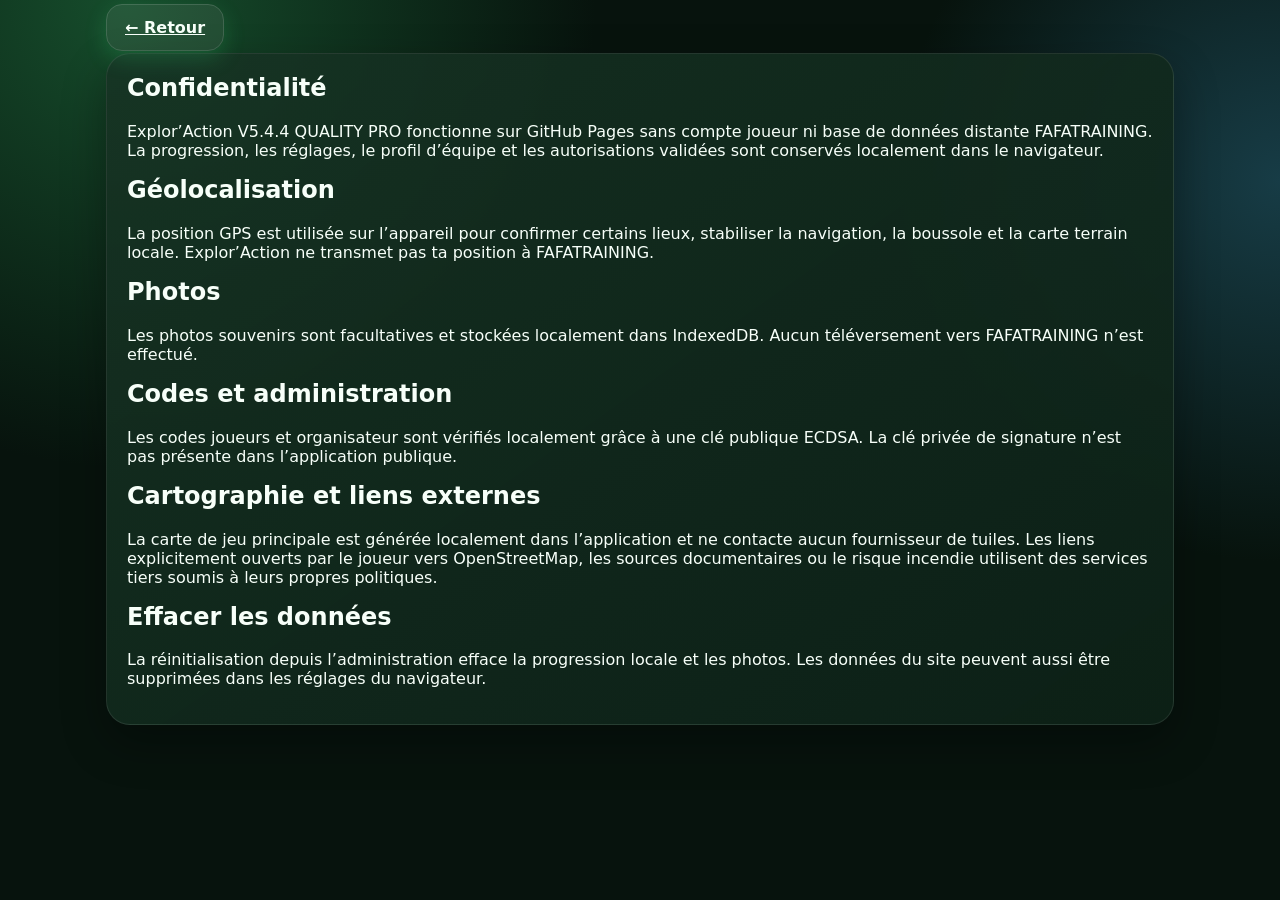
==== commit 22c4a6bc: "Add files via upload" ====
--- a/privacy.html
+++ b/privacy.html
@@ -1 +1 @@
-<!doctype html><html lang="fr"><head><meta charset="utf-8"><meta name="viewport" content="width=device-width,initial-scale=1"><meta name="theme-color" content="#07130d"><link rel="stylesheet" href="style.css?v=5.4.3"><title>Confidentialité – Explor’Action</title></head><body><main class="shell"><a class="btn secondary" href="./">← Retour</a><section class="card" style="margin-top:16px"><h1>Confidentialité</h1><p>Explor’Action V5.4.3 QUALITY PRO fonctionne sur GitHub Pages sans compte joueur ni base de données distante FAFATRAINING. La progression, les réglages, le profil d’équipe et les autorisations validées sont conservés localement dans le navigateur.</p><h2>Géolocalisation</h2><p>La position GPS est utilisée sur l’appareil pour confirmer certains lieux, stabiliser la navigation, la boussole et la carte terrain locale. Explor’Action ne transmet pas ta position à FAFATRAINING.</p><h2>Photos</h2><p>Les photos souvenirs sont facultatives et stockées localement dans IndexedDB. Aucun téléversement vers FAFATRAINING n’est effectué.</p><h2>Codes et administration</h2><p>Les codes joueurs et organisateur sont vérifiés localement grâce à une clé publique ECDSA. La clé privée de signature n’est pas présente dans l’application publique.</p><h2>Cartographie et liens externes</h2><p>La carte de jeu principale est générée localement dans l’application et ne contacte aucun fournisseur de tuiles. Les liens explicitement ouverts par le joueur vers OpenStreetMap, les sources documentaires ou le risque incendie utilisent des services tiers soumis à leurs propres politiques.</p><h2>Effacer les données</h2><p>La réinitialisation depuis l’administration efface la progression locale et les photos. Les données du site peuvent aussi être supprimées dans les réglages du navigateur.</p></section></main></body></html>
+<!doctype html><html lang="fr"><head><meta charset="utf-8"><meta name="viewport" content="width=device-width,initial-scale=1"><meta name="theme-color" content="#07130d"><link rel="stylesheet" href="style.css?v=5.4.4"><title>Confidentialité – Explor’Action</title></head><body><main class="shell"><a class="btn secondary" href="./">← Retour</a><section class="card" style="margin-top:16px"><h1>Confidentialité</h1><p>Explor’Action V5.4.4 QUALITY PRO fonctionne sur GitHub Pages sans compte joueur ni base de données distante FAFATRAINING. La progression, les réglages, le profil d’équipe et les autorisations validées sont conservés localement dans le navigateur.</p><h2>Géolocalisation</h2><p>La position GPS est utilisée sur l’appareil pour confirmer certains lieux, stabiliser la navigation, la boussole et la carte terrain locale. Explor’Action ne transmet pas ta position à FAFATRAINING.</p><h2>Photos</h2><p>Les photos souvenirs sont facultatives et stockées localement dans IndexedDB. Aucun téléversement vers FAFATRAINING n’est effectué.</p><h2>Codes et administration</h2><p>Les codes joueurs et organisateur sont vérifiés localement grâce à une clé publique ECDSA. La clé privée de signature n’est pas présente dans l’application publique.</p><h2>Cartographie et liens externes</h2><p>La carte de jeu principale est générée localement dans l’application et ne contacte aucun fournisseur de tuiles. Les liens explicitement ouverts par le joueur vers OpenStreetMap, les sources documentaires ou le risque incendie utilisent des services tiers soumis à leurs propres politiques.</p><h2>Effacer les données</h2><p>La réinitialisation depuis l’administration efface la progression locale et les photos. Les données du site peuvent aussi être supprimées dans les réglages du navigateur.</p></section></main></body></html>
--- a/style.css
+++ b/style.css
@@ -146,3 +146,6 @@
 .thumb-nav button{display:grid;place-items:center;gap:2px}.thumb-nav button span{font-size:1.08rem}.thumb-nav button b{font-size:.72rem}.help-player .emergency-card{padding:16px;border-radius:15px;background:#3a1111;border:1px solid #ff74745e;margin:14px 0}.help-player .emergency-card p{margin:7px 0 12px}.map-note{margin:10px 0}.step-top{align-items:flex-start}
 @media(max-width:760px){.ux-access-gate,.ux-home,.ux-adventure-detail,.ux-briefing{grid-template-columns:1fr}.access-landscape,.home-landscape{min-height:180px}.adventure-territory-art .territory-vista,.briefing-territory-art .territory-vista{min-height:180px}.mission-shell{padding-bottom:92px}.thumb-nav{position:fixed;left:max(8px,env(safe-area-inset-left));right:max(8px,env(safe-area-inset-right));bottom:max(8px,env(safe-area-inset-bottom));transform:none;z-index:50;background:#07130df2;border:1px solid #ffffff18;border-radius:18px;padding:6px;box-shadow:0 15px 40px #0008;backdrop-filter:blur(12px)}.thumb-nav button{min-height:56px;border-radius:12px}.explorer-mission-head{position:sticky;top:0;z-index:40;background:#07130df0;backdrop-filter:blur(12px);padding-top:max(8px,env(safe-area-inset-top))}}
 @media(max-width:480px){.access-landscape{display:none}.ux-home .home-landscape{min-height:140px}.featured-territory .territory-card-copy p{font-size:.8rem}.exploration-territories .featured-territory{grid-template-columns:105px 1fr}.mission-key-metrics{grid-template-columns:repeat(3,1fr)}.mission-key-metrics>span:last-child{grid-column:auto}.mission-key-metrics b{font-size:.78rem}.mission-key-metrics small{font-size:.58rem}.departure-actions .btn{width:100%}.thumb-nav button b{font-size:.68rem}}
+
+
+/* V5.4.4 — Cartes Découverte / médiation ludique */\n.discovery-unlock{display:flex;gap:12px;align-items:center;margin:16px 0 10px;padding:12px 14px;border-radius:14px;background:linear-gradient(135deg,#12351f,#0b2518);border:1px solid #72f4a44a}.discovery-unlock>span{display:grid;place-items:center;width:38px;height:38px;border-radius:50%;background:#72f4a41c;color:#72f4a4;font-size:1.2rem}.discovery-unlock small{display:block;color:#72f4a4;font-weight:950;letter-spacing:.08em;font-size:.68rem}.discovery-unlock b{display:block;margin-top:2px}.discovery-learning-card{position:relative;overflow:hidden;margin:10px 0 12px;padding:16px;border-radius:18px;background:linear-gradient(145deg,#0c1d14,#08140e);border:1px solid #ffffff18}.discovery-learning-card:before{content:"";position:absolute;left:0;top:0;bottom:0;width:4px;background:#72f4a4}.discovery-learning-card.discovery-patrimoine:before{background:#f2c66d}.discovery-learning-card.discovery-art:before{background:#d8a8ff}.discovery-learning-card.discovery-memoire:before{background:#f0eee7}.discovery-learning-card.discovery-nature:before{background:#72f4a4}.discovery-learning-card.discovery-histoire:before{background:#80c8ff}.discovery-card-head{display:flex;justify-content:space-between;gap:10px;align-items:center;margin-bottom:10px}.discovery-kind,.discovery-number{font-size:.68rem;font-weight:950;letter-spacing:.06em}.discovery-kind{padding:6px 9px;border-radius:999px;background:#ffffff09;border:1px solid #ffffff14}.discovery-number{color:var(--muted)}.discovery-learning-card h4{margin:0 0 12px;font-size:1.16rem}.discovery-fact{padding:13px 14px;border-radius:14px;background:#ffffff06}.discovery-fact small{display:block;margin-bottom:5px;color:var(--mint);font-size:.68rem;letter-spacing:.1em;font-weight:950}.discovery-fact p{margin:0;line-height:1.58}.discovery-marker{display:flex;align-items:center;justify-content:space-between;gap:10px;margin-top:10px;padding:9px 12px;border-radius:12px;background:#06140d;border:1px solid #ffffff10;font-size:.8rem}.discovery-marker span{color:var(--muted)}.discovery-marker b{color:#fff}.discovery-actions{display:flex;align-items:center;justify-content:space-between;gap:10px;flex-wrap:wrap;margin:10px 0 14px;color:var(--muted);font-size:.76rem}.discovery-listen{min-height:44px;padding:9px 12px}.discovery-counter{display:flex;align-items:baseline;gap:10px;margin:14px 0;padding:12px 14px;border-radius:14px;background:#06140d;border:1px solid #ffffff10}.discovery-counter b{font-size:1.65rem;color:var(--mint)}.discovery-counter span{color:var(--muted)}.journal-discovery{margin:10px 0;border:1px solid #ffffff13;border-radius:15px;background:#07150f;overflow:hidden}.journal-discovery>summary{gap:10px;padding:12px 14px;cursor:pointer}.journal-discovery>summary>span{font-size:1.25rem}.journal-discovery>summary>div{display:flex;flex-direction:column;gap:2px}.journal-discovery>summary small{color:var(--muted)}.journal-discovery[open]>summary{border-bottom:1px solid #ffffff12}.journal-discovery .journal-chapter,.journal-discovery .discovery-learning-card,.journal-discovery .journal-actions{margin-left:12px;margin-right:12px}.journal-discovery .journal-chapter{margin-top:12px}.discovery-learning-card.compact{margin-top:12px}.final-learning-note{margin:10px 0 14px;padding:10px 12px;border-radius:12px;background:#72f4a410;border:1px solid #72f4a430;color:#dfffea;font-size:.88rem}@media(max-width:480px){.discovery-card-head{align-items:flex-start}.discovery-number{font-size:.6rem}.discovery-learning-card{padding:14px}.discovery-actions{align-items:stretch}.discovery-actions .speak-btn{width:auto}}
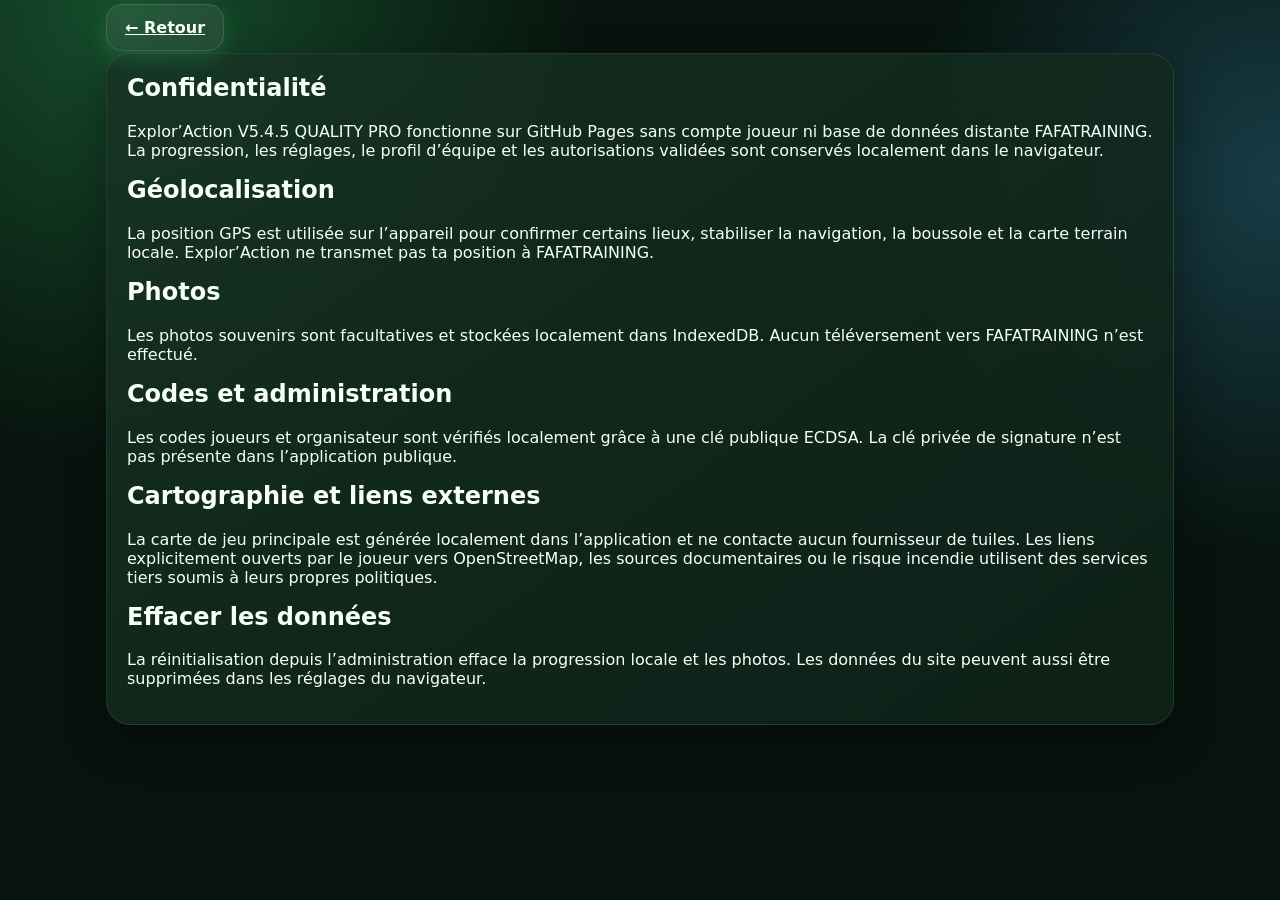
==== commit 00025b13: "Add files via upload" ====
--- a/privacy.html
+++ b/privacy.html
@@ -1 +1 @@
-<!doctype html><html lang="fr"><head><meta charset="utf-8"><meta name="viewport" content="width=device-width,initial-scale=1"><meta name="theme-color" content="#07130d"><link rel="stylesheet" href="style.css?v=5.4.4"><title>Confidentialité – Explor’Action</title></head><body><main class="shell"><a class="btn secondary" href="./">← Retour</a><section class="card" style="margin-top:16px"><h1>Confidentialité</h1><p>Explor’Action V5.4.4 QUALITY PRO fonctionne sur GitHub Pages sans compte joueur ni base de données distante FAFATRAINING. La progression, les réglages, le profil d’équipe et les autorisations validées sont conservés localement dans le navigateur.</p><h2>Géolocalisation</h2><p>La position GPS est utilisée sur l’appareil pour confirmer certains lieux, stabiliser la navigation, la boussole et la carte terrain locale. Explor’Action ne transmet pas ta position à FAFATRAINING.</p><h2>Photos</h2><p>Les photos souvenirs sont facultatives et stockées localement dans IndexedDB. Aucun téléversement vers FAFATRAINING n’est effectué.</p><h2>Codes et administration</h2><p>Les codes joueurs et organisateur sont vérifiés localement grâce à une clé publique ECDSA. La clé privée de signature n’est pas présente dans l’application publique.</p><h2>Cartographie et liens externes</h2><p>La carte de jeu principale est générée localement dans l’application et ne contacte aucun fournisseur de tuiles. Les liens explicitement ouverts par le joueur vers OpenStreetMap, les sources documentaires ou le risque incendie utilisent des services tiers soumis à leurs propres politiques.</p><h2>Effacer les données</h2><p>La réinitialisation depuis l’administration efface la progression locale et les photos. Les données du site peuvent aussi être supprimées dans les réglages du navigateur.</p></section></main></body></html>
+<!doctype html><html lang="fr"><head><meta charset="utf-8"><meta name="viewport" content="width=device-width,initial-scale=1"><meta name="theme-color" content="#07130d"><link rel="stylesheet" href="style.css?v=5.4.5"><title>Confidentialité – Explor’Action</title></head><body><main class="shell"><a class="btn secondary" href="./">← Retour</a><section class="card" style="margin-top:16px"><h1>Confidentialité</h1><p>Explor’Action V5.4.5 QUALITY PRO fonctionne sur GitHub Pages sans compte joueur ni base de données distante FAFATRAINING. La progression, les réglages, le profil d’équipe et les autorisations validées sont conservés localement dans le navigateur.</p><h2>Géolocalisation</h2><p>La position GPS est utilisée sur l’appareil pour confirmer certains lieux, stabiliser la navigation, la boussole et la carte terrain locale. Explor’Action ne transmet pas ta position à FAFATRAINING.</p><h2>Photos</h2><p>Les photos souvenirs sont facultatives et stockées localement dans IndexedDB. Aucun téléversement vers FAFATRAINING n’est effectué.</p><h2>Codes et administration</h2><p>Les codes joueurs et organisateur sont vérifiés localement grâce à une clé publique ECDSA. La clé privée de signature n’est pas présente dans l’application publique.</p><h2>Cartographie et liens externes</h2><p>La carte de jeu principale est générée localement dans l’application et ne contacte aucun fournisseur de tuiles. Les liens explicitement ouverts par le joueur vers OpenStreetMap, les sources documentaires ou le risque incendie utilisent des services tiers soumis à leurs propres politiques.</p><h2>Effacer les données</h2><p>La réinitialisation depuis l’administration efface la progression locale et les photos. Les données du site peuvent aussi être supprimées dans les réglages du navigateur.</p></section></main></body></html>
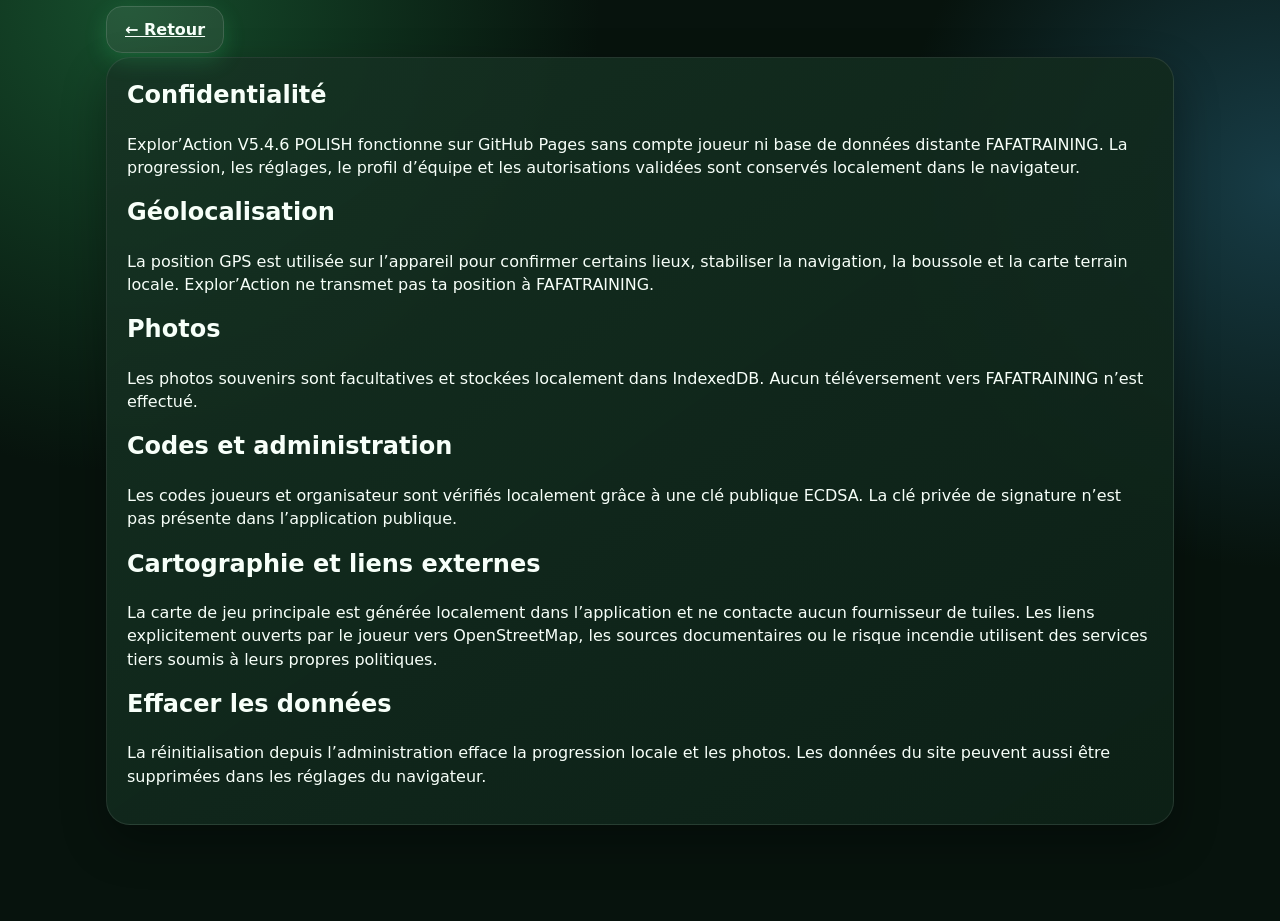
==== commit ed3ef576: "Add files via upload" ====
--- a/privacy.html
+++ b/privacy.html
@@ -1 +1 @@
-<!doctype html><html lang="fr"><head><meta charset="utf-8"><meta name="viewport" content="width=device-width,initial-scale=1"><meta name="theme-color" content="#07130d"><link rel="stylesheet" href="style.css?v=5.4.5"><title>Confidentialité – Explor’Action</title></head><body><main class="shell"><a class="btn secondary" href="./">← Retour</a><section class="card" style="margin-top:16px"><h1>Confidentialité</h1><p>Explor’Action V5.4.5 QUALITY PRO fonctionne sur GitHub Pages sans compte joueur ni base de données distante FAFATRAINING. La progression, les réglages, le profil d’équipe et les autorisations validées sont conservés localement dans le navigateur.</p><h2>Géolocalisation</h2><p>La position GPS est utilisée sur l’appareil pour confirmer certains lieux, stabiliser la navigation, la boussole et la carte terrain locale. Explor’Action ne transmet pas ta position à FAFATRAINING.</p><h2>Photos</h2><p>Les photos souvenirs sont facultatives et stockées localement dans IndexedDB. Aucun téléversement vers FAFATRAINING n’est effectué.</p><h2>Codes et administration</h2><p>Les codes joueurs et organisateur sont vérifiés localement grâce à une clé publique ECDSA. La clé privée de signature n’est pas présente dans l’application publique.</p><h2>Cartographie et liens externes</h2><p>La carte de jeu principale est générée localement dans l’application et ne contacte aucun fournisseur de tuiles. Les liens explicitement ouverts par le joueur vers OpenStreetMap, les sources documentaires ou le risque incendie utilisent des services tiers soumis à leurs propres politiques.</p><h2>Effacer les données</h2><p>La réinitialisation depuis l’administration efface la progression locale et les photos. Les données du site peuvent aussi être supprimées dans les réglages du navigateur.</p></section></main></body></html>
+<!doctype html><html lang="fr"><head><meta charset="utf-8"><meta name="viewport" content="width=device-width,initial-scale=1"><meta name="theme-color" content="#07130d"><link rel="stylesheet" href="style.css?v=5.4.6"><title>Confidentialité – Explor’Action</title></head><body><main class="shell"><a class="btn secondary" href="./">← Retour</a><section class="card" style="margin-top:16px"><h1>Confidentialité</h1><p>Explor’Action V5.4.6 POLISH fonctionne sur GitHub Pages sans compte joueur ni base de données distante FAFATRAINING. La progression, les réglages, le profil d’équipe et les autorisations validées sont conservés localement dans le navigateur.</p><h2>Géolocalisation</h2><p>La position GPS est utilisée sur l’appareil pour confirmer certains lieux, stabiliser la navigation, la boussole et la carte terrain locale. Explor’Action ne transmet pas ta position à FAFATRAINING.</p><h2>Photos</h2><p>Les photos souvenirs sont facultatives et stockées localement dans IndexedDB. Aucun téléversement vers FAFATRAINING n’est effectué.</p><h2>Codes et administration</h2><p>Les codes joueurs et organisateur sont vérifiés localement grâce à une clé publique ECDSA. La clé privée de signature n’est pas présente dans l’application publique.</p><h2>Cartographie et liens externes</h2><p>La carte de jeu principale est générée localement dans l’application et ne contacte aucun fournisseur de tuiles. Les liens explicitement ouverts par le joueur vers OpenStreetMap, les sources documentaires ou le risque incendie utilisent des services tiers soumis à leurs propres politiques.</p><h2>Effacer les données</h2><p>La réinitialisation depuis l’administration efface la progression locale et les photos. Les données du site peuvent aussi être supprimées dans les réglages du navigateur.</p></section></main></body></html>
--- a/style.css
+++ b/style.css
@@ -148,4 +148,78 @@
 @media(max-width:480px){.access-landscape{display:none}.ux-home .home-landscape{min-height:140px}.featured-territory .territory-card-copy p{font-size:.8rem}.exploration-territories .featured-territory{grid-template-columns:105px 1fr}.mission-key-metrics{grid-template-columns:repeat(3,1fr)}.mission-key-metrics>span:last-child{grid-column:auto}.mission-key-metrics b{font-size:.78rem}.mission-key-metrics small{font-size:.58rem}.departure-actions .btn{width:100%}.thumb-nav button b{font-size:.68rem}}
 
 
-/* V5.4.4 — Cartes Découverte / médiation ludique */\n.discovery-unlock{display:flex;gap:12px;align-items:center;margin:16px 0 10px;padding:12px 14px;border-radius:14px;background:linear-gradient(135deg,#12351f,#0b2518);border:1px solid #72f4a44a}.discovery-unlock>span{display:grid;place-items:center;width:38px;height:38px;border-radius:50%;background:#72f4a41c;color:#72f4a4;font-size:1.2rem}.discovery-unlock small{display:block;color:#72f4a4;font-weight:950;letter-spacing:.08em;font-size:.68rem}.discovery-unlock b{display:block;margin-top:2px}.discovery-learning-card{position:relative;overflow:hidden;margin:10px 0 12px;padding:16px;border-radius:18px;background:linear-gradient(145deg,#0c1d14,#08140e);border:1px solid #ffffff18}.discovery-learning-card:before{content:"";position:absolute;left:0;top:0;bottom:0;width:4px;background:#72f4a4}.discovery-learning-card.discovery-patrimoine:before{background:#f2c66d}.discovery-learning-card.discovery-art:before{background:#d8a8ff}.discovery-learning-card.discovery-memoire:before{background:#f0eee7}.discovery-learning-card.discovery-nature:before{background:#72f4a4}.discovery-learning-card.discovery-histoire:before{background:#80c8ff}.discovery-card-head{display:flex;justify-content:space-between;gap:10px;align-items:center;margin-bottom:10px}.discovery-kind,.discovery-number{font-size:.68rem;font-weight:950;letter-spacing:.06em}.discovery-kind{padding:6px 9px;border-radius:999px;background:#ffffff09;border:1px solid #ffffff14}.discovery-number{color:var(--muted)}.discovery-learning-card h4{margin:0 0 12px;font-size:1.16rem}.discovery-fact{padding:13px 14px;border-radius:14px;background:#ffffff06}.discovery-fact small{display:block;margin-bottom:5px;color:var(--mint);font-size:.68rem;letter-spacing:.1em;font-weight:950}.discovery-fact p{margin:0;line-height:1.58}.discovery-marker{display:flex;align-items:center;justify-content:space-between;gap:10px;margin-top:10px;padding:9px 12px;border-radius:12px;background:#06140d;border:1px solid #ffffff10;font-size:.8rem}.discovery-marker span{color:var(--muted)}.discovery-marker b{color:#fff}.discovery-actions{display:flex;align-items:center;justify-content:space-between;gap:10px;flex-wrap:wrap;margin:10px 0 14px;color:var(--muted);font-size:.76rem}.discovery-listen{min-height:44px;padding:9px 12px}.discovery-counter{display:flex;align-items:baseline;gap:10px;margin:14px 0;padding:12px 14px;border-radius:14px;background:#06140d;border:1px solid #ffffff10}.discovery-counter b{font-size:1.65rem;color:var(--mint)}.discovery-counter span{color:var(--muted)}.journal-discovery{margin:10px 0;border:1px solid #ffffff13;border-radius:15px;background:#07150f;overflow:hidden}.journal-discovery>summary{gap:10px;padding:12px 14px;cursor:pointer}.journal-discovery>summary>span{font-size:1.25rem}.journal-discovery>summary>div{display:flex;flex-direction:column;gap:2px}.journal-discovery>summary small{color:var(--muted)}.journal-discovery[open]>summary{border-bottom:1px solid #ffffff12}.journal-discovery .journal-chapter,.journal-discovery .discovery-learning-card,.journal-discovery .journal-actions{margin-left:12px;margin-right:12px}.journal-discovery .journal-chapter{margin-top:12px}.discovery-learning-card.compact{margin-top:12px}.final-learning-note{margin:10px 0 14px;padding:10px 12px;border-radius:12px;background:#72f4a410;border:1px solid #72f4a430;color:#dfffea;font-size:.88rem}@media(max-width:480px){.discovery-card-head{align-items:flex-start}.discovery-number{font-size:.6rem}.discovery-learning-card{padding:14px}.discovery-actions{align-items:stretch}.discovery-actions .speak-btn{width:auto}}
+/* V5.4.4 — Cartes Découverte / médiation ludique */
+.discovery-unlock{display:flex;gap:12px;align-items:center;margin:16px 0 10px;padding:12px 14px;border-radius:14px;background:linear-gradient(135deg,#12351f,#0b2518);border:1px solid #72f4a44a}.discovery-unlock>span{display:grid;place-items:center;width:38px;height:38px;border-radius:50%;background:#72f4a41c;color:#72f4a4;font-size:1.2rem}.discovery-unlock small{display:block;color:#72f4a4;font-weight:950;letter-spacing:.08em;font-size:.68rem}.discovery-unlock b{display:block;margin-top:2px}.discovery-learning-card{position:relative;overflow:hidden;margin:10px 0 12px;padding:16px;border-radius:18px;background:linear-gradient(145deg,#0c1d14,#08140e);border:1px solid #ffffff18}.discovery-learning-card:before{content:"";position:absolute;left:0;top:0;bottom:0;width:4px;background:#72f4a4}.discovery-learning-card.discovery-patrimoine:before{background:#f2c66d}.discovery-learning-card.discovery-art:before{background:#d8a8ff}.discovery-learning-card.discovery-memoire:before{background:#f0eee7}.discovery-learning-card.discovery-nature:before{background:#72f4a4}.discovery-learning-card.discovery-histoire:before{background:#80c8ff}.discovery-card-head{display:flex;justify-content:space-between;gap:10px;align-items:center;margin-bottom:10px}.discovery-kind,.discovery-number{font-size:.68rem;font-weight:950;letter-spacing:.06em}.discovery-kind{padding:6px 9px;border-radius:999px;background:#ffffff09;border:1px solid #ffffff14}.discovery-number{color:var(--muted)}.discovery-learning-card h4{margin:0 0 12px;font-size:1.16rem}.discovery-fact{padding:13px 14px;border-radius:14px;background:#ffffff06}.discovery-fact small{display:block;margin-bottom:5px;color:var(--mint);font-size:.68rem;letter-spacing:.1em;font-weight:950}.discovery-fact p{margin:0;line-height:1.58}.discovery-marker{display:flex;align-items:center;justify-content:space-between;gap:10px;margin-top:10px;padding:9px 12px;border-radius:12px;background:#06140d;border:1px solid #ffffff10;font-size:.8rem}.discovery-marker span{color:var(--muted)}.discovery-marker b{color:#fff}.discovery-actions{display:flex;align-items:center;justify-content:space-between;gap:10px;flex-wrap:wrap;margin:10px 0 14px;color:var(--muted);font-size:.76rem}.discovery-listen{min-height:44px;padding:9px 12px}.discovery-counter{display:flex;align-items:baseline;gap:10px;margin:14px 0;padding:12px 14px;border-radius:14px;background:#06140d;border:1px solid #ffffff10}.discovery-counter b{font-size:1.65rem;color:var(--mint)}.discovery-counter span{color:var(--muted)}.journal-discovery{margin:10px 0;border:1px solid #ffffff13;border-radius:15px;background:#07150f;overflow:hidden}.journal-discovery>summary{gap:10px;padding:12px 14px;cursor:pointer}.journal-discovery>summary>span{font-size:1.25rem}.journal-discovery>summary>div{display:flex;flex-direction:column;gap:2px}.journal-discovery>summary small{color:var(--muted)}.journal-discovery[open]>summary{border-bottom:1px solid #ffffff12}.journal-discovery .journal-chapter,.journal-discovery .discovery-learning-card,.journal-discovery .journal-actions{margin-left:12px;margin-right:12px}.journal-discovery .journal-chapter{margin-top:12px}.discovery-learning-card.compact{margin-top:12px}.final-learning-note{margin:10px 0 14px;padding:10px 12px;border-radius:12px;background:#72f4a410;border:1px solid #72f4a430;color:#dfffea;font-size:.88rem}@media(max-width:480px){.discovery-card-head{align-items:flex-start}.discovery-number{font-size:.6rem}.discovery-learning-card{padding:14px}.discovery-actions{align-items:stretch}.discovery-actions .speak-btn{width:auto}}
+
+
+/* V5.4.6 — POLISH / finition sans ajout fonctionnel */
+html{scroll-behavior:smooth;-webkit-text-size-adjust:100%}
+body{line-height:1.45}
+button,input,select,textarea{font:inherit}
+button{ -webkit-tap-highlight-color:transparent }
+textarea{color:var(--white)}
+.shell{padding-left:max(16px,env(safe-area-inset-left));padding-right:max(16px,env(safe-area-inset-right))}
+#toast{top:max(16px,env(safe-area-inset-top));max-width:calc(100vw - 24px);text-align:center}
+.card,.territory-player-card,.mission-player-card,.utility-card{transition:border-color .18s ease,background-color .18s ease,transform .18s ease,box-shadow .18s ease}
+.text-link{border:0;background:transparent;color:var(--mint);font:inherit;font-weight:850;padding:8px 0;text-align:left}
+.back-link{margin:8px 0 18px}.back-link-top{display:inline-flex;align-items:center}
+.screen-intro h1{margin-bottom:8px}.screen-intro .subtitle{max-width:720px}
+.territory-player-card{isolation:isolate}
+.territory-card-copy{align-self:center}
+.territory-card-copy small{line-height:1.35}.territory-card-copy h2{line-height:1.08}.territory-card-copy p{line-height:1.45}
+.territory-card-cta{display:inline-flex;align-items:center;min-height:28px}
+.coming-territories>summary{min-height:52px}
+.exploration-territory-hero{overflow:hidden}
+.exploration-territory-hero .territory-lead{max-width:680px}
+.scenario-details summary{line-height:1.35}
+.route-filter button{min-width:96px}
+.mission-player-card{line-height:1.4}
+.mission-player-card h3{line-height:1.16}
+.mission-key-metrics>span{min-width:0}
+.mission-key-metrics b{overflow-wrap:anywhere;line-height:1.2}
+.mission-key-metrics small{line-height:1.25}
+.mission-teaser{line-height:1.52}
+.card-bottom{align-items:center}
+.adventure-teaser,.briefing-story,.territory-lead{overflow-wrap:anywhere}
+.terrain-dl dt,.terrain-dl dd{min-width:0}.terrain-dl dd{overflow-wrap:anywhere}
+.quick-checklist>div{line-height:1.4}
+.departure-actions .btn{min-width:150px}
+.mission-nav button[aria-current="page"]{background:#35e0781f;color:#fff;border:1px solid #35e07835}
+.input,textarea,select{font-size:16px}
+.modal-close{min-width:44px;min-height:44px}
+@media(hover:hover) and (pointer:fine){.territory-player-card:hover,.mission-player-card:hover,.utility-card:hover{transform:translateY(-2px);border-color:#ffffff38}}
+@media(max-width:620px){
+  .shell{padding-left:max(12px,env(safe-area-inset-left));padding-right:max(12px,env(safe-area-inset-right))}
+  .back-link{margin:4px 0 16px}
+  .exploration-intro{margin-bottom:16px}
+  .coming-territories{margin-top:16px}
+  .territory-player-card.featured-territory{min-height:172px}
+  .mission-player-card{padding:17px}
+  .detail-grid .card{padding:17px}
+}
+@media(max-width:480px){
+  .exploration-territories .featured-territory{grid-template-columns:96px minmax(0,1fr)}
+  .territory-card-copy{padding:15px 14px}
+  .territory-card-copy h2{font-size:1.28rem}
+  .territory-card-copy p{font-size:.82rem;margin-bottom:12px}
+  .mission-key-metrics{grid-template-columns:1fr 1fr}
+  .mission-key-metrics>span:last-child{grid-column:1/-1}
+  .mission-key-metrics b{font-size:.88rem}
+  .mission-key-metrics small{font-size:.62rem}
+  .route-filter.clean-filter{gap:7px}
+  .route-filter button{min-width:0;padding:10px 8px}
+  .exploration-territory-hero{padding:18px}
+  .exploration-territory-hero .territory-vista{min-height:145px}
+  .ux-adventure-detail{padding:18px}
+  .detail-metrics{margin:16px 0}
+  .departure-card{padding:17px}
+  .departure-actions{gap:8px}
+  .departure-actions .btn{min-width:0}
+  .terrain-dl>div{grid-template-columns:minmax(86px,.42fr) minmax(0,1fr);gap:10px}
+  .thumb-nav button b{font-size:.7rem}
+}
+@media(max-width:760px){
+  html{scroll-padding-bottom:118px}
+  .mission-shell{padding-bottom:calc(112px + env(safe-area-inset-bottom))}
+}
+.a11y-grid label{min-height:44px;cursor:pointer}
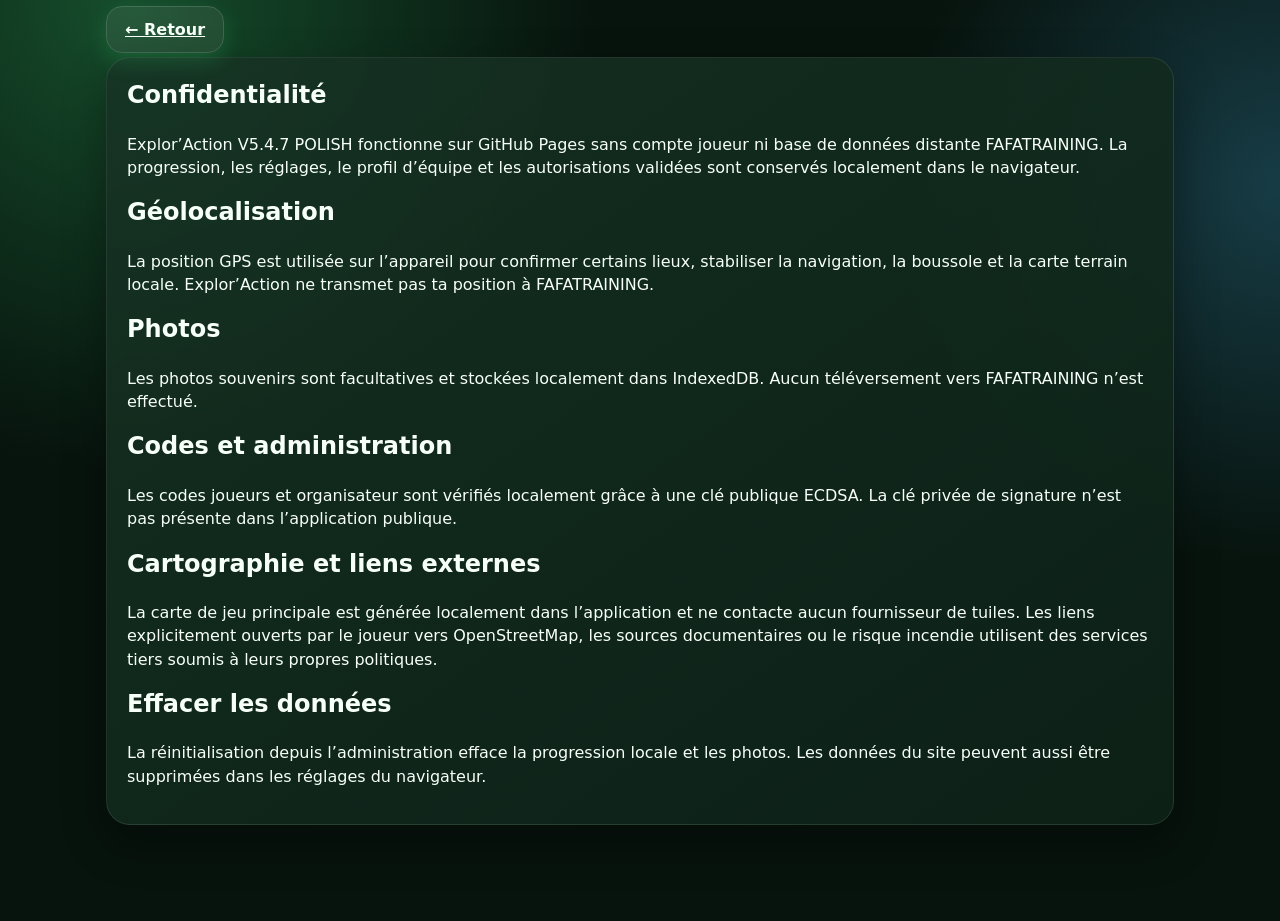
==== commit f3662b31: "Add files via upload" ====
--- a/privacy.html
+++ b/privacy.html
@@ -1 +1 @@
-<!doctype html><html lang="fr"><head><meta charset="utf-8"><meta name="viewport" content="width=device-width,initial-scale=1"><meta name="theme-color" content="#07130d"><link rel="stylesheet" href="style.css?v=5.4.6"><title>Confidentialité – Explor’Action</title></head><body><main class="shell"><a class="btn secondary" href="./">← Retour</a><section class="card" style="margin-top:16px"><h1>Confidentialité</h1><p>Explor’Action V5.4.6 POLISH fonctionne sur GitHub Pages sans compte joueur ni base de données distante FAFATRAINING. La progression, les réglages, le profil d’équipe et les autorisations validées sont conservés localement dans le navigateur.</p><h2>Géolocalisation</h2><p>La position GPS est utilisée sur l’appareil pour confirmer certains lieux, stabiliser la navigation, la boussole et la carte terrain locale. Explor’Action ne transmet pas ta position à FAFATRAINING.</p><h2>Photos</h2><p>Les photos souvenirs sont facultatives et stockées localement dans IndexedDB. Aucun téléversement vers FAFATRAINING n’est effectué.</p><h2>Codes et administration</h2><p>Les codes joueurs et organisateur sont vérifiés localement grâce à une clé publique ECDSA. La clé privée de signature n’est pas présente dans l’application publique.</p><h2>Cartographie et liens externes</h2><p>La carte de jeu principale est générée localement dans l’application et ne contacte aucun fournisseur de tuiles. Les liens explicitement ouverts par le joueur vers OpenStreetMap, les sources documentaires ou le risque incendie utilisent des services tiers soumis à leurs propres politiques.</p><h2>Effacer les données</h2><p>La réinitialisation depuis l’administration efface la progression locale et les photos. Les données du site peuvent aussi être supprimées dans les réglages du navigateur.</p></section></main></body></html>
+<!doctype html><html lang="fr"><head><meta charset="utf-8"><meta name="viewport" content="width=device-width,initial-scale=1"><meta name="theme-color" content="#07130d"><link rel="stylesheet" href="style.css?v=5.4.7"><title>Confidentialité – Explor’Action</title></head><body><main class="shell"><a class="btn secondary" href="./">← Retour</a><section class="card" style="margin-top:16px"><h1>Confidentialité</h1><p>Explor’Action V5.4.7 POLISH fonctionne sur GitHub Pages sans compte joueur ni base de données distante FAFATRAINING. La progression, les réglages, le profil d’équipe et les autorisations validées sont conservés localement dans le navigateur.</p><h2>Géolocalisation</h2><p>La position GPS est utilisée sur l’appareil pour confirmer certains lieux, stabiliser la navigation, la boussole et la carte terrain locale. Explor’Action ne transmet pas ta position à FAFATRAINING.</p><h2>Photos</h2><p>Les photos souvenirs sont facultatives et stockées localement dans IndexedDB. Aucun téléversement vers FAFATRAINING n’est effectué.</p><h2>Codes et administration</h2><p>Les codes joueurs et organisateur sont vérifiés localement grâce à une clé publique ECDSA. La clé privée de signature n’est pas présente dans l’application publique.</p><h2>Cartographie et liens externes</h2><p>La carte de jeu principale est générée localement dans l’application et ne contacte aucun fournisseur de tuiles. Les liens explicitement ouverts par le joueur vers OpenStreetMap, les sources documentaires ou le risque incendie utilisent des services tiers soumis à leurs propres politiques.</p><h2>Effacer les données</h2><p>La réinitialisation depuis l’administration efface la progression locale et les photos. Les données du site peuvent aussi être supprimées dans les réglages du navigateur.</p></section></main></body></html>
--- a/style.css
+++ b/style.css
@@ -223,3 +223,11 @@
   .mission-shell{padding-bottom:calc(112px + env(safe-area-inset-bottom))}
 }
 .a11y-grid label{min-height:44px;cursor:pointer}
+
+
+/* V5.4.7 — accès direct : lien et code visibles sans panneau replié */
+.access-method:not(details){padding:14px;}
+.access-method-title{font-weight:900;color:var(--white);margin:0 0 8px;line-height:1.35;}
+.access-method:not(details) label{margin-top:8px;}
+.access-method.access-backup:not(details){border-color:#35e07838;background:linear-gradient(145deg,#0b1c13,#07140e);}
+@media(max-width:480px){.access-method:not(details){padding:12px}.code-input{min-height:112px}}
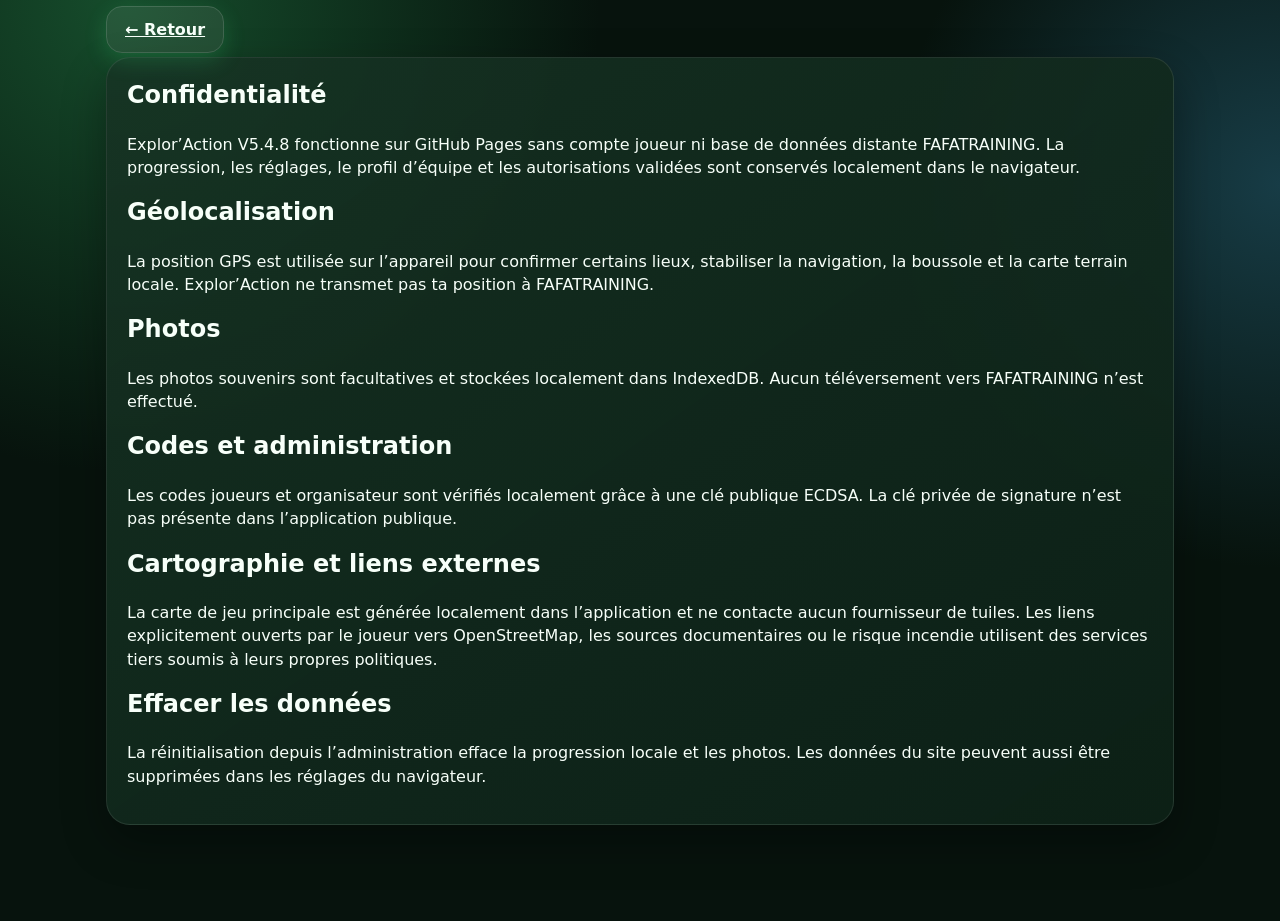
==== commit 2491c77a: "Add files via upload" ====
--- a/privacy.html
+++ b/privacy.html
@@ -1 +1 @@
-<!doctype html><html lang="fr"><head><meta charset="utf-8"><meta name="viewport" content="width=device-width,initial-scale=1"><meta name="theme-color" content="#07130d"><link rel="stylesheet" href="style.css?v=5.4.7"><title>Confidentialité – Explor’Action</title></head><body><main class="shell"><a class="btn secondary" href="./">← Retour</a><section class="card" style="margin-top:16px"><h1>Confidentialité</h1><p>Explor’Action V5.4.7 POLISH fonctionne sur GitHub Pages sans compte joueur ni base de données distante FAFATRAINING. La progression, les réglages, le profil d’équipe et les autorisations validées sont conservés localement dans le navigateur.</p><h2>Géolocalisation</h2><p>La position GPS est utilisée sur l’appareil pour confirmer certains lieux, stabiliser la navigation, la boussole et la carte terrain locale. Explor’Action ne transmet pas ta position à FAFATRAINING.</p><h2>Photos</h2><p>Les photos souvenirs sont facultatives et stockées localement dans IndexedDB. Aucun téléversement vers FAFATRAINING n’est effectué.</p><h2>Codes et administration</h2><p>Les codes joueurs et organisateur sont vérifiés localement grâce à une clé publique ECDSA. La clé privée de signature n’est pas présente dans l’application publique.</p><h2>Cartographie et liens externes</h2><p>La carte de jeu principale est générée localement dans l’application et ne contacte aucun fournisseur de tuiles. Les liens explicitement ouverts par le joueur vers OpenStreetMap, les sources documentaires ou le risque incendie utilisent des services tiers soumis à leurs propres politiques.</p><h2>Effacer les données</h2><p>La réinitialisation depuis l’administration efface la progression locale et les photos. Les données du site peuvent aussi être supprimées dans les réglages du navigateur.</p></section></main></body></html>
+<!doctype html><html lang="fr"><head><meta charset="utf-8"><meta name="viewport" content="width=device-width,initial-scale=1"><meta name="theme-color" content="#07130d"><link rel="stylesheet" href="style.css?v=5.4.8"><title>Confidentialité – Explor’Action</title></head><body><main class="shell"><a class="btn secondary" href="./">← Retour</a><section class="card" style="margin-top:16px"><h1>Confidentialité</h1><p>Explor’Action V5.4.8 fonctionne sur GitHub Pages sans compte joueur ni base de données distante FAFATRAINING. La progression, les réglages, le profil d’équipe et les autorisations validées sont conservés localement dans le navigateur.</p><h2>Géolocalisation</h2><p>La position GPS est utilisée sur l’appareil pour confirmer certains lieux, stabiliser la navigation, la boussole et la carte terrain locale. Explor’Action ne transmet pas ta position à FAFATRAINING.</p><h2>Photos</h2><p>Les photos souvenirs sont facultatives et stockées localement dans IndexedDB. Aucun téléversement vers FAFATRAINING n’est effectué.</p><h2>Codes et administration</h2><p>Les codes joueurs et organisateur sont vérifiés localement grâce à une clé publique ECDSA. La clé privée de signature n’est pas présente dans l’application publique.</p><h2>Cartographie et liens externes</h2><p>La carte de jeu principale est générée localement dans l’application et ne contacte aucun fournisseur de tuiles. Les liens explicitement ouverts par le joueur vers OpenStreetMap, les sources documentaires ou le risque incendie utilisent des services tiers soumis à leurs propres politiques.</p><h2>Effacer les données</h2><p>La réinitialisation depuis l’administration efface la progression locale et les photos. Les données du site peuvent aussi être supprimées dans les réglages du navigateur.</p></section></main></body></html>
--- a/style.css
+++ b/style.css
@@ -225,7 +225,7 @@
 .a11y-grid label{min-height:44px;cursor:pointer}
 
 
-/* V5.4.7 — accès direct : lien et code visibles sans panneau replié */
+/* V5.4.8 — accès direct : lien et code visibles sans panneau replié */
 .access-method:not(details){padding:14px;}
 .access-method-title{font-weight:900;color:var(--white);margin:0 0 8px;line-height:1.35;}
 .access-method:not(details) label{margin-top:8px;}
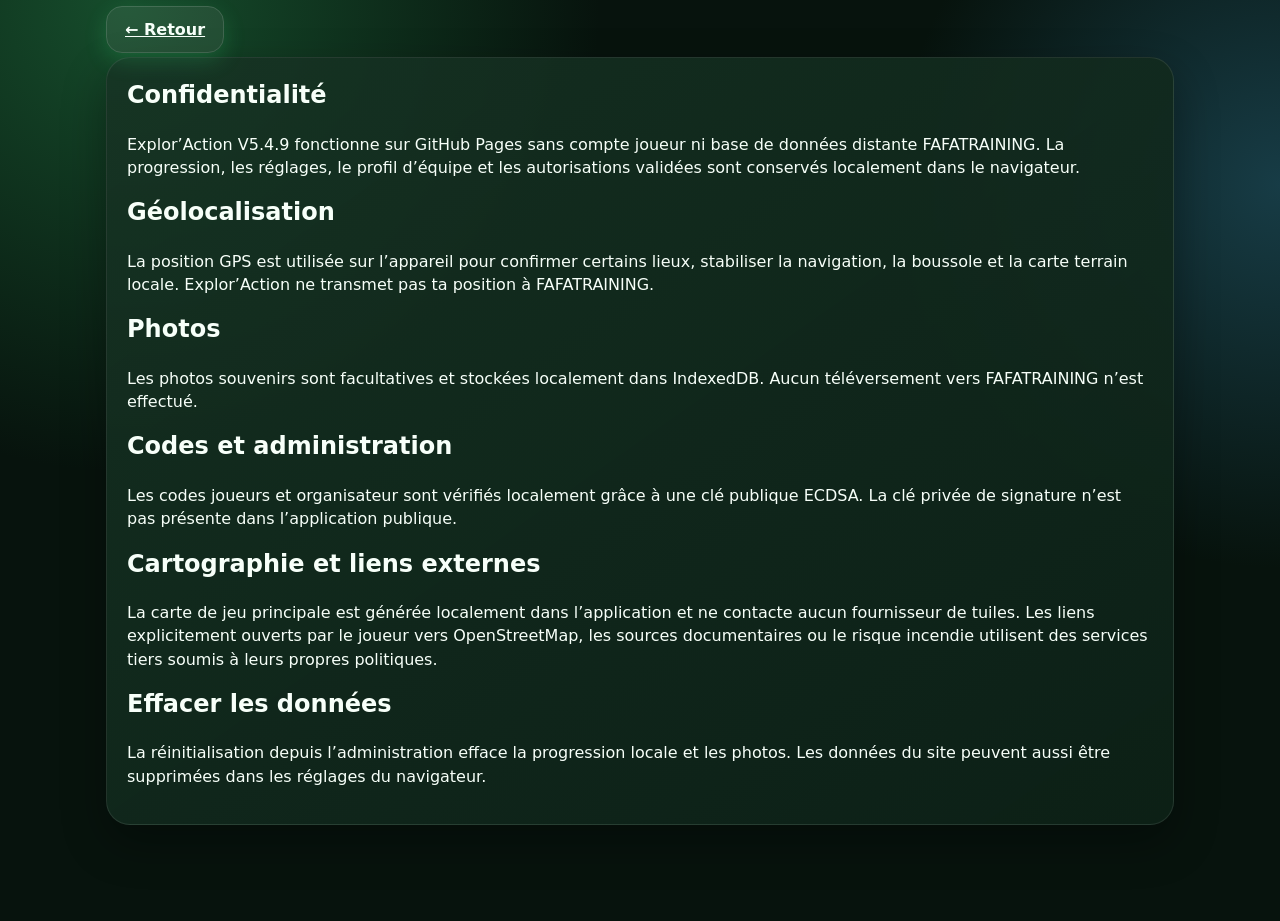
==== commit 6bec62b2: "Add files via upload" ====
--- a/privacy.html
+++ b/privacy.html
@@ -1 +1 @@
-<!doctype html><html lang="fr"><head><meta charset="utf-8"><meta name="viewport" content="width=device-width,initial-scale=1"><meta name="theme-color" content="#07130d"><link rel="stylesheet" href="style.css?v=5.4.8"><title>Confidentialité – Explor’Action</title></head><body><main class="shell"><a class="btn secondary" href="./">← Retour</a><section class="card" style="margin-top:16px"><h1>Confidentialité</h1><p>Explor’Action V5.4.8 fonctionne sur GitHub Pages sans compte joueur ni base de données distante FAFATRAINING. La progression, les réglages, le profil d’équipe et les autorisations validées sont conservés localement dans le navigateur.</p><h2>Géolocalisation</h2><p>La position GPS est utilisée sur l’appareil pour confirmer certains lieux, stabiliser la navigation, la boussole et la carte terrain locale. Explor’Action ne transmet pas ta position à FAFATRAINING.</p><h2>Photos</h2><p>Les photos souvenirs sont facultatives et stockées localement dans IndexedDB. Aucun téléversement vers FAFATRAINING n’est effectué.</p><h2>Codes et administration</h2><p>Les codes joueurs et organisateur sont vérifiés localement grâce à une clé publique ECDSA. La clé privée de signature n’est pas présente dans l’application publique.</p><h2>Cartographie et liens externes</h2><p>La carte de jeu principale est générée localement dans l’application et ne contacte aucun fournisseur de tuiles. Les liens explicitement ouverts par le joueur vers OpenStreetMap, les sources documentaires ou le risque incendie utilisent des services tiers soumis à leurs propres politiques.</p><h2>Effacer les données</h2><p>La réinitialisation depuis l’administration efface la progression locale et les photos. Les données du site peuvent aussi être supprimées dans les réglages du navigateur.</p></section></main></body></html>
+<!doctype html><html lang="fr"><head><meta charset="utf-8"><meta name="viewport" content="width=device-width,initial-scale=1"><meta name="theme-color" content="#07130d"><link rel="stylesheet" href="style.css?v=5.4.9"><title>Confidentialité – Explor’Action</title></head><body><main class="shell"><a class="btn secondary" href="./">← Retour</a><section class="card" style="margin-top:16px"><h1>Confidentialité</h1><p>Explor’Action V5.4.9 fonctionne sur GitHub Pages sans compte joueur ni base de données distante FAFATRAINING. La progression, les réglages, le profil d’équipe et les autorisations validées sont conservés localement dans le navigateur.</p><h2>Géolocalisation</h2><p>La position GPS est utilisée sur l’appareil pour confirmer certains lieux, stabiliser la navigation, la boussole et la carte terrain locale. Explor’Action ne transmet pas ta position à FAFATRAINING.</p><h2>Photos</h2><p>Les photos souvenirs sont facultatives et stockées localement dans IndexedDB. Aucun téléversement vers FAFATRAINING n’est effectué.</p><h2>Codes et administration</h2><p>Les codes joueurs et organisateur sont vérifiés localement grâce à une clé publique ECDSA. La clé privée de signature n’est pas présente dans l’application publique.</p><h2>Cartographie et liens externes</h2><p>La carte de jeu principale est générée localement dans l’application et ne contacte aucun fournisseur de tuiles. Les liens explicitement ouverts par le joueur vers OpenStreetMap, les sources documentaires ou le risque incendie utilisent des services tiers soumis à leurs propres politiques.</p><h2>Effacer les données</h2><p>La réinitialisation depuis l’administration efface la progression locale et les photos. Les données du site peuvent aussi être supprimées dans les réglages du navigateur.</p></section></main></body></html>
--- a/style.css
+++ b/style.css
@@ -225,7 +225,7 @@
 .a11y-grid label{min-height:44px;cursor:pointer}
 
 
-/* V5.4.8 — accès direct : lien et code visibles sans panneau replié */
+/* V5.4.9 — accès direct : lien et code visibles sans panneau replié */
 .access-method:not(details){padding:14px;}
 .access-method-title{font-weight:900;color:var(--white);margin:0 0 8px;line-height:1.35;}
 .access-method:not(details) label{margin-top:8px;}
